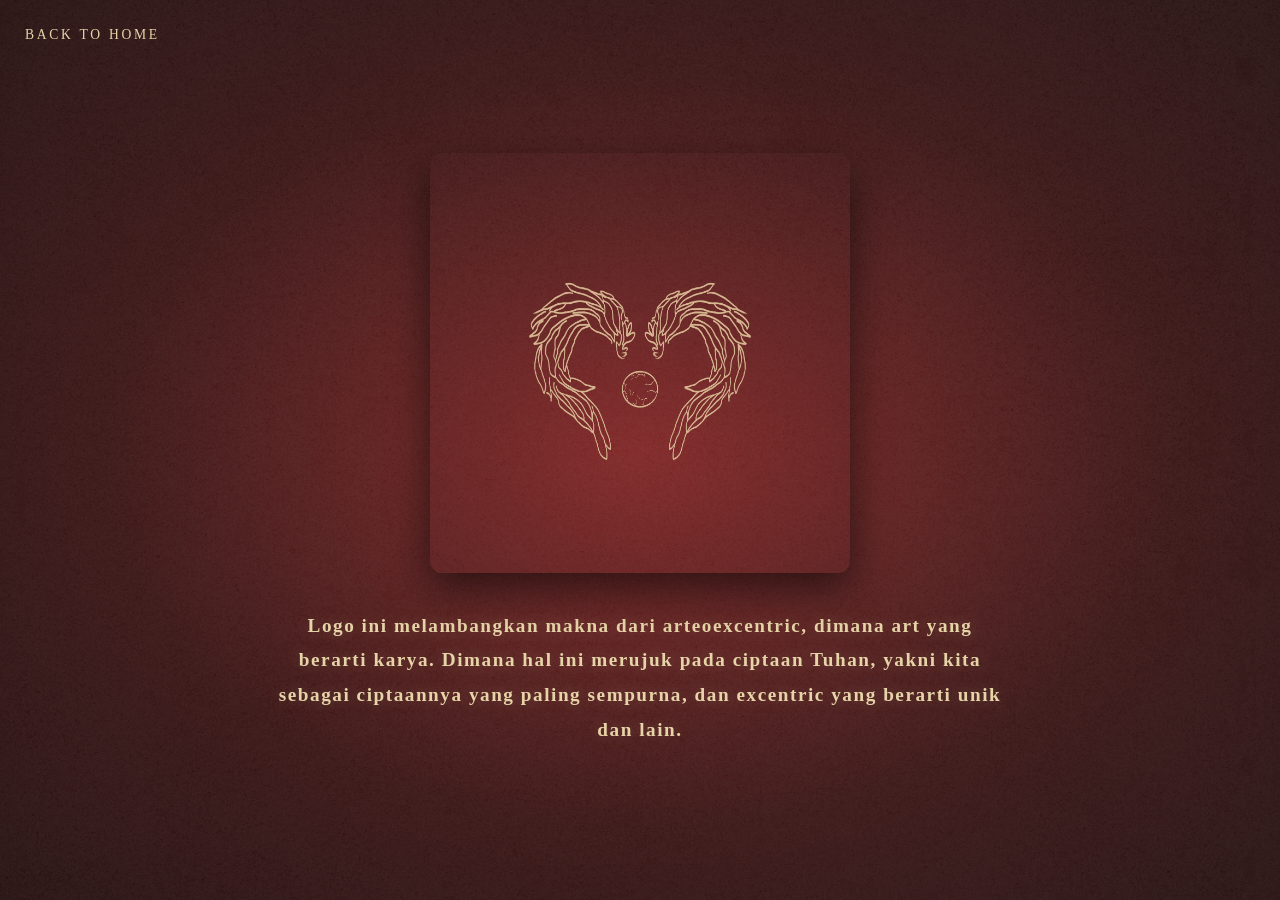
==== kode/logo.html @ 349ea324 "arteo ex" ====
<!DOCTYPE html>
<html lang="en">
<head>
  <meta charset="UTF-8">
  <meta name="viewport" content="width=device-width, initial-scale=1.0">
  <title>Filosofi Logo - Arteo Excentric</title>
  
  <!-- Menyambungkan ke CSS utama -->
  <link rel="stylesheet" href="style.css">
</head>
<body class="bg-crimson">

  <div class="grain"></div>

  <!-- Tombol Kembali -->
  <div class="back-nav">
    <a href="index.html" class="btn-back">BACK TO HOME</a>
  </div>

  <!-- Konten Utama: Gambar & Caption -->
  <div class="logo-page-wrapper reveal visible">
    <div class="logo-image">
      <img src="../logo/arteo-beige.png" alt="Logo Arteo Excentric">
    </div>
    
    <h1 class="logo-caption">Logo ini melambangkan makna dari arteoexcentric, dimana art yang berarti karya. Dimana hal ini merujuk pada ciptaan Tuhan, yakni kita sebagai ciptaannya yang paling sempurna, dan excentric yang berarti unik dan lain.</h1>
  </div>

  <script src="script.js"></script>
</body>
</html>
---- kode/style.css ----
@font-face {
  font-family: 'Espoir';
  src: url('Espoir_Serif.ttf') format('truetype');
  font-weight: normal;
  font-style: normal;
}

:root {
  --crimson: #5a1010;
  --crimson-dark: #2e0808;
  --crimson-mid: #7a1a1a;
  --gold: #c9a96e;
  --gold-light: #e8d5a8;
  --cream: #f0e6c8;
  --parchment: #d4b896;
  --dark: #0d0505;
}

* { margin: 0; padding: 0; box-sizing: border-box; }

html { 
  scroll-behavior: smooth;
  font-size: 16px;
}

body {
  background: var(--dark);
  color: var(--cream);
  font-family: 'Espoir', serif;
  overflow-x: hidden;
  width: 100vw;
}

/* =================== INTRO & GRAIN =================== */
#intro {
  position: fixed;
  inset: 0;
  background: var(--dark);
  z-index: 9999;
  display: flex;
  flex-direction: column;
  align-items: center;
  justify-content: center;
  gap: 12px;
  padding: 20px;
}

#intro::before {
  content: '';
  position: absolute;
  inset: 0;
  background-image: url('../cover/ornamen.png');
  background-size: cover;
  background-position: center;
  opacity: 0.09;
  mix-blend-mode: screen;
  pointer-events: none;
  z-index: 0;
}

#intro-arteo, #intro-excentric {
  font-family: 'Espoir', serif;
  font-size: clamp(1.8rem, 6vw, 3.5rem);
  color: var(--gold);
  letter-spacing: 0.25em;
  text-align: center;
}

#intro-arteo {
  opacity: 0;
  transform: translateY(20px);
  transition: opacity 0.8s ease, transform 0.8s ease;
}

#intro-arteo.show {
  opacity: 1;
  transform: translateY(0);
}

#intro-excentric {
  display: flex;
  gap: 0.05em;
  flex-wrap: wrap;
  justify-content: center;
}

#intro-excentric span {
  display: inline-block;
  transition: color 0.15s;
}

.intro-year {
  font-family: 'Espoir', serif;
  font-size: clamp(0.65rem, 2vw, 0.85rem);
  color: var(--parchment);
  letter-spacing: 0.35em;
  opacity: 0;
  transform: translateY(-12px);
  transition: opacity 0.7s ease, transform 0.7s ease;
  margin-bottom: 6px;
}

.intro-year.show {
  opacity: 0.7;
  transform: translateY(0);
}

.intro-sub {
  font-family: 'Espoir', serif;
  font-size: clamp(0.65rem, 1.8vw, 0.85rem);
  color: var(--parchment);
  letter-spacing: 0.08em;
  opacity: 0;
  margin-top: 14px;
  text-align: center;
  line-height: 1.8;
  max-width: 90%;
  transition: opacity 1.2s ease;
}

.intro-sub.show { opacity: 0.65; }

#intro-divider {
  width: 0;
  height: 1px;
  background: var(--gold);
  transition: width 1s ease;
  margin: 6px 0;
}
#intro-divider.grow { width: min(300px, 80vw); }

.grain {
  position: fixed;
  inset: 0;
  pointer-events: none;
  z-index: 1000;
  opacity: 0.045;
  background-image: url("data:image/svg+xml,%3Csvg viewBox='0 0 256 256' xmlns='http://www.w3.org/2000/svg'%3E%3Cfilter id='noise'%3E%3CfeTurbulence type='fractalNoise' baseFrequency='0.9' numOctaves='4' stitchTiles='stitch'/%3E%3C/filter%3E%3Crect width='100%25' height='100%25' filter='url(%23noise)'/%3E%3C/svg%3E");
  background-size: 200px;
  animation: grain-shift 0.5s steps(2) infinite;
}

@keyframes grain-shift {
  0%   { transform: translate(0, 0); }
  25%  { transform: translate(-2px, 1px); }
  50%  { transform: translate(1px, -2px); }
  75%  { transform: translate(-1px, 2px); }
  100% { transform: translate(2px, -1px); }
}

#main {
  opacity: 0;
  transition: opacity 1s ease;
}
#main.visible { opacity: 1; }

.section {
  width: 100%;
  min-height: 100vh;
  display: flex;
  align-items: center;
  justify-content: center;
  position: relative;
  overflow: hidden;
}

.bg-crimson {
  background: radial-gradient(ellipse at center, var(--crimson-mid) 0%, var(--crimson-dark) 60%, #1a0303 100%);
  position: relative;
}

.bg-crimson::before {
  content: '';
  position: absolute;
  inset: 0;
  background-image: url('../cover/ornamen.png');
  background-size: cover;
  background-position: center;
  opacity: 0.09;
  mix-blend-mode: screen;
  pointer-events: none;
  z-index: 0;
}

#hero {
  flex-direction: column;
  gap: 20px;
  padding: 40px 15px;
}

.hero-frame {
  position: absolute;
  inset: min(20px, 4vw);
  pointer-events: none;
}

.corner {
  position: absolute;
  width: clamp(35px, 6vw, 60px);
  height: clamp(35px, 6vw, 60px);
  opacity: 0.5;
}
.corner svg { width: 100%; height: 100%; }
.corner.tl { top: 0; left: 0; }
.corner.tr { top: 0; right: 0; transform: scaleX(-1); }
.corner.bl { bottom: 0; left: 0; transform: scaleY(-1); }
.corner.br { bottom: 0; right: 0; transform: scale(-1, -1); }

.hero-text-wrap {
  text-align: center;
  position: relative;
  z-index: 1;
  padding: 0 15px;
  width: 100%;
}

.cards-header {
  text-align: center;
  display: flex;
  flex-direction: column;
  gap: 12px;
}

.cards-year {
  font-family: 'Espoir', serif;
  font-size: clamp(0.75rem, 2vw, 1rem);
  color: var(--parchment);
  letter-spacing: 0.25em;
}

.cards-title {
  font-family: 'Espoir', serif;
  font-size: clamp(1.8rem, 5vw, 4rem);
  color: var(--gold-light);
  letter-spacing: 0.12em;
  font-weight: normal;
  line-height: 1.2;
}

.cards-subtitle {
  font-family: 'Espoir', serif;
  font-size: clamp(0.6rem, 1.5vw, 0.9rem);
  color: var(--parchment);
  letter-spacing: 0.18em;
  text-transform: uppercase;
  max-width: 650px;
  margin: 0 auto;
  line-height: 1.6;
}

/* =================== CARDS SECTION =================== */
#cards {
  flex-direction: column;
  gap: 40px;
  padding: 60px 15px 0 15px;
  background: radial-gradient(ellipse at center, var(--crimson-mid) 0%, var(--crimson-dark) 60%, #1a0303 100%);
  position: relative;
  overflow: hidden;
  padding-bottom: 40vh !important;
}

#cards::before {
  content: '';
  position: absolute;
  inset: 0;
  background-image: url('../cover/ornamen.png');
  background-size: cover;
  background-position: center;
  opacity: 0.09;
  mix-blend-mode: screen;
  pointer-events: none;
  z-index: 0;
}

#cards > * {
  position: relative;
  z-index: 1;
}

.cards-flex {
  display: flex;
  justify-content: center;
  align-items: center;
  gap: 30px;
  width: 100%;
  max-width: 800px;
}

.card-img {
  flex: 1;
  width: 100%;
  max-width: 320px;
  border-radius: 6px;
  overflow: hidden;
  cursor: pointer;
  transition: transform 0.3s ease, box-shadow 0.3s ease;
  box-shadow: 0 4px 16px rgba(0, 0, 0, 0.5);
  display: block;
  text-decoration: none;
}

.card-img:hover {
  transform: translateY(-6px) scale(1.02);
  box-shadow: 0 12px 36px rgba(201, 169, 110, 0.3);
}

.card-img img {
  width: 100%;
  height: auto;
  display: block;
}

/* =================== CARD BURN & ZOOM =================== */
.burn-card {
  position: relative;
  background: var(--dark);
  overflow: hidden;
}

.wakil-front {
  position: relative;
  z-index: 3;
  transition: opacity 0.8s ease 0.2s, filter 0.8s ease; 
  width: 100%;
  height: 100%;
  object-fit: cover;
}

.burn-card:hover .wakil-front {
  opacity: 0;
  filter: sepia(1) hue-rotate(-50deg) saturate(7) brightness(1.2) contrast(1.5);
}

.burn-fire {
  position: absolute;
  bottom: -100%;
  left: 0;
  width: 100%;
  height: 200%;
  background: radial-gradient(circle at 50% 80%, rgba(255, 60, 0, 0.8) 0%, rgba(255, 0, 0, 0.4) 40%, transparent 70%);
  z-index: 2;
  opacity: 0;
  transition: bottom 0.8s ease, opacity 0.5s ease;
  pointer-events: none;
}

.burn-card:hover .burn-fire {
  bottom: 0;
  opacity: 1;
  animation: fireFlicker 0.1s infinite alternate;
}

@keyframes fireFlicker {
  0% { transform: translateY(0) scale(1); filter: brightness(1); }
  100% { transform: translateY(-5px) scale(1.05); filter: brightness(1.3); }
}

.burn-hidden {
  position: absolute;
  inset: 0;
  z-index: 1;
  display: flex;
  flex-direction: column;
  align-items: center;
  justify-content: center;
  padding: 10px;
  opacity: 0;
  transform: scale(0.7);
  transition: opacity 0.8s ease 0.4s, transform 0.8s ease 0.4s;
}

.burn-card:hover .burn-hidden {
  opacity: 1;
  transform: scale(1);
}

.burn-hidden img {
  width: 45%; 
  border-radius: 6px;
  margin-bottom: 8px;
  box-shadow: 0 5px 20px rgba(0,0,0,0.8);
  pointer-events: none;
}

.burn-hidden span {
  font-family: 'Espoir', serif;
  color: var(--gold-light);
  font-size: clamp(0.55rem, 1.2vw, 0.75rem); 
  line-height: 1.35;   
  letter-spacing: 0.03em;
  padding: 0 8px;
  text-align: center;
  text-shadow: 0 0 10px rgba(232, 213, 168, 0.4);
}

.card-zoom-logo {
  animation: zoomToLogo 1s cubic-bezier(0.7, 0, 0.2, 1) forwards !important;
  pointer-events: none;
  z-index: 9999 !important;
}

@keyframes zoomToLogo {
  0% { transform: scale(1); opacity: 1; }
  40% { filter: brightness(1.2); }
  100% { transform: scale(12); opacity: 0; }
}

.card-zoom-logo .wakil-front,
.card-zoom-logo .burn-fire {
  opacity: 0 !important;
  transition: opacity 0.3s ease !important;
}

.card-zoom-logo .burn-hidden {
  opacity: 1 !important;
  transform: scale(1.2) !important;
}

.card-zoom-logo .burn-hidden span {
  opacity: 0 !important; 
}

/* =================== LANDSCAPE ORNAMENT =================== */
.landscape-scene {
  position: absolute;
  bottom: 0; 
  left: 50%;
  transform: translateX(-50%);
  width: 100vw;     
  pointer-events: none;
  z-index: 0; 
} 

.landscape-scene .ornament img {
  width: 100%;
  height: auto;
  display: block;
  object-fit: cover; 
}

/* =================== AWAN & BEYOND THE CLOUDS =================== */
.cloud-layer {
  position: absolute;
  bottom: 0;
  left: 0;
  width: 100%;
  height: 100%;
  pointer-events: none;
  z-index: 5;
  mix-blend-mode: screen; 
  overflow: hidden;
}

.cloud-img {
  position: absolute;
  bottom: -30%;
  left: 50%;
  transform: translateX(-50%) scale(1) translateY(100px);
  width: 100%;
  min-width: 600px;
  opacity: 0;
  transition: transform 3s cubic-bezier(0.25, 1, 0.5, 1), opacity 2s ease;
  transform-origin: bottom center;
}

.cloud-img.c1 { width: 120%; transition-delay: 0s; }
.cloud-img.c2 { width: 150%; left: 35%; transition-delay: 0.3s; }
.cloud-img.c3 { width: 140%; left: 65%; transition-delay: 0.6s; }

.cloud-layer.active .cloud-img {
  opacity: 0.25;
  transform: translateX(-50%) scale(4) translateY(-100px); 
}

.empty-content {
  position: absolute;
  bottom: 12vh;
  left: 50%;
  transform: translate(-50%, 40px);
  z-index: 10;
  text-align: center;
  opacity: 0;
  transition: opacity 1.5s ease 1.2s, transform 1.5s ease 1.2s;
  width: 90%;
}

.empty-content.active {
  opacity: 1;
  transform: translate(-50%, 0);
}

/* =================== MEMBER PAGE (GRID FLEXIBEL) =================== */
#member {
  background: #250101;
  padding: 5rem 1.5rem 3rem;
  min-height: 100vh;
}

.member-title {
  font-size: clamp(2rem, 5vw, 3.5rem);
  text-align: center;
  margin-bottom: 2.5rem;
  color: #d9b991;
}

.card-wrapper {
  display: grid;
  grid-template-columns: repeat(auto-fill, minmax(200px, 1fr));
  gap: 1.5rem;
  max-width: 1200px;
  margin: 0 auto;
}

.flip-container {
  perspective: 1000px;
  height: clamp(280px, 40vh, 350px);
  width: 100%;
}

.flipper {
  position: relative;
  width: 100%;
  height: 100%;
  transition: transform 0.6s;
  transform-style: preserve-3d;
}

.flip-container:hover .flipper {
  transform: rotateY(180deg);
}

.front, .back {
  position: absolute;
  width: 100%;
  height: 100%;
  backface-visibility: hidden;
  border-radius: 12px;
  overflow: hidden;
  box-shadow: 0 10px 25px rgba(0,0,0,0.4);
}

.front img, .back img {
  width: 100%;
  height: 100%;
  object-fit: cover;
}

.back {
  transform: rotateY(180deg);
}

/* =================== LOGO PAGE =================== */
.logo-page-wrapper {
  display: flex;
  flex-direction: column;
  align-items: center;
  justify-content: center;
  min-height: 100vh;
  padding: 2rem 1.5rem;
  text-align: center;
  position: relative;
  z-index: 1;
}

.logo-image {
  max-width: clamp(250px, 50vw, 420px);
  width: 100%;
  margin-bottom: 2rem;
  view-transition-name: card-wakil;
}

.logo-image img {
  width: 100%;
  height: auto;
  border-radius: 12px;
  box-shadow: 0 15px 40px rgba(0, 0, 0, 0.6);
}

.logo-page-wrapper h1 {
  font-family: 'Espoir', serif;
  font-size: clamp(0.85rem, 2vw, 1.2rem);
  color: var(--gold-light);
  letter-spacing: 0.08em;
  line-height: 1.8;
  max-width: 750px;
  text-transform: none;
  text-shadow: 0 0 15px rgba(232, 213, 168, 0.25);
  padding: 0 10px;
}

.back-nav {
  position: absolute;
  top: 25px;
  left: 25px;
  z-index: 10;
}

.btn-back {
  font-family: 'Espoir', serif;
  font-size: clamp(0.7rem, 1.5vw, 0.85rem);
  letter-spacing: 0.2em;
  color: var(--gold-light);
  text-decoration: none;
  border-bottom: 1px solid transparent;
  padding-bottom: 4px;
  transition: border-bottom 0.3s ease, color 0.3s ease;
}

.btn-back:hover {
  border-bottom: 1px solid var(--gold-light);
  color: var(--gold);
}

/* =================== ANIMASI SWIPE =================== */
.card-swipe-left {
  animation: swipeLeft 0.8s cubic-bezier(0.64, 0, 0.78, 0) forwards;
  pointer-events: none;
}

@keyframes swipeLeft {
  0% { transform: perspective(1000px) rotateX(0deg) rotateY(0deg) scale(1) translateX(0); opacity: 1; }
  100% { transform: perspective(1000px) rotateX(0deg) rotateY(0deg) scale(1) translateX(-150vw); opacity: 0; }
}

.card-swipe-right {
  animation: swipeRight 0.8s cubic-bezier(0.64, 0, 0.78, 0) forwards;
  pointer-events: none;
}

@keyframes swipeRight {
  0% { transform: perspective(1000px) rotateX(0deg) rotateY(0deg) scale(1) translateX(0); opacity: 1; }
  100% { transform: perspective(1000px) rotateX(10deg) rotateY(-180deg) scale(0.8) translateX(150vw); opacity: 0; }
}

.reveal {
  opacity: 0;
  transform: translateY(30px);
  transition: opacity 0.8s ease, transform 0.8s ease;
}
.reveal.visible {
  opacity: 1;
  transform: translateY(0);
}

::-webkit-scrollbar { width: 4px; }
::-webkit-scrollbar-track { background: var(--dark); }
::-webkit-scrollbar-thumb { background: var(--crimson); border-radius: 2px; }

/* ==========================================================================
   MEDIA QUERIES KHUSUS (HP 16:9 & TABLET 4:3 / 16:10)
   ========================================================================== */

/* 1. TABLET PORTRAIT / LANDSCAPE (iPad 4:3, Android Tablet 16:10) */
@media screen and (min-width: 601px) and (max-width: 1024px) {
  .cards-flex {
    flex-direction: row; /* Tetap berdampingan jika muat */
    max-width: 650px;
    gap: 25px;
  }
  
  .card-img {
    max-width: 280px;
  }

  .card-wrapper {
    grid-template-columns: repeat(3, 1fr); /* 3 Kolom untuk Tablet */
    gap: 1.2rem;
  }

  .flip-container {
    height: 300px;
  }
}

/* 2. HP PORTRAIT (Rasio 16:9, 19.5:9, Layar HP) */
@media screen and (max-width: 600px) {
  .cards-flex {
    flex-direction: column; /* Ditumpuk atas-bawah agar pas di HP */
    align-items: center;
    gap: 25px;
  }

  .card-img {
    max-width: 260px; /* Ukuran pas di genggaman layar HP */
  }

  .card-wrapper {
    grid-template-columns: repeat(2, 1fr); /* 2 Kolom untuk HP */
    gap: 10px;
  }

  .flip-container {
    height: 240px; /* Disesuaikan agar tidak terlalu memanjang */
  }

  .landscape-scene {
    bottom: -10px;
  }

  .back-nav {
    top: 15px;
    left: 15px;
  }
}
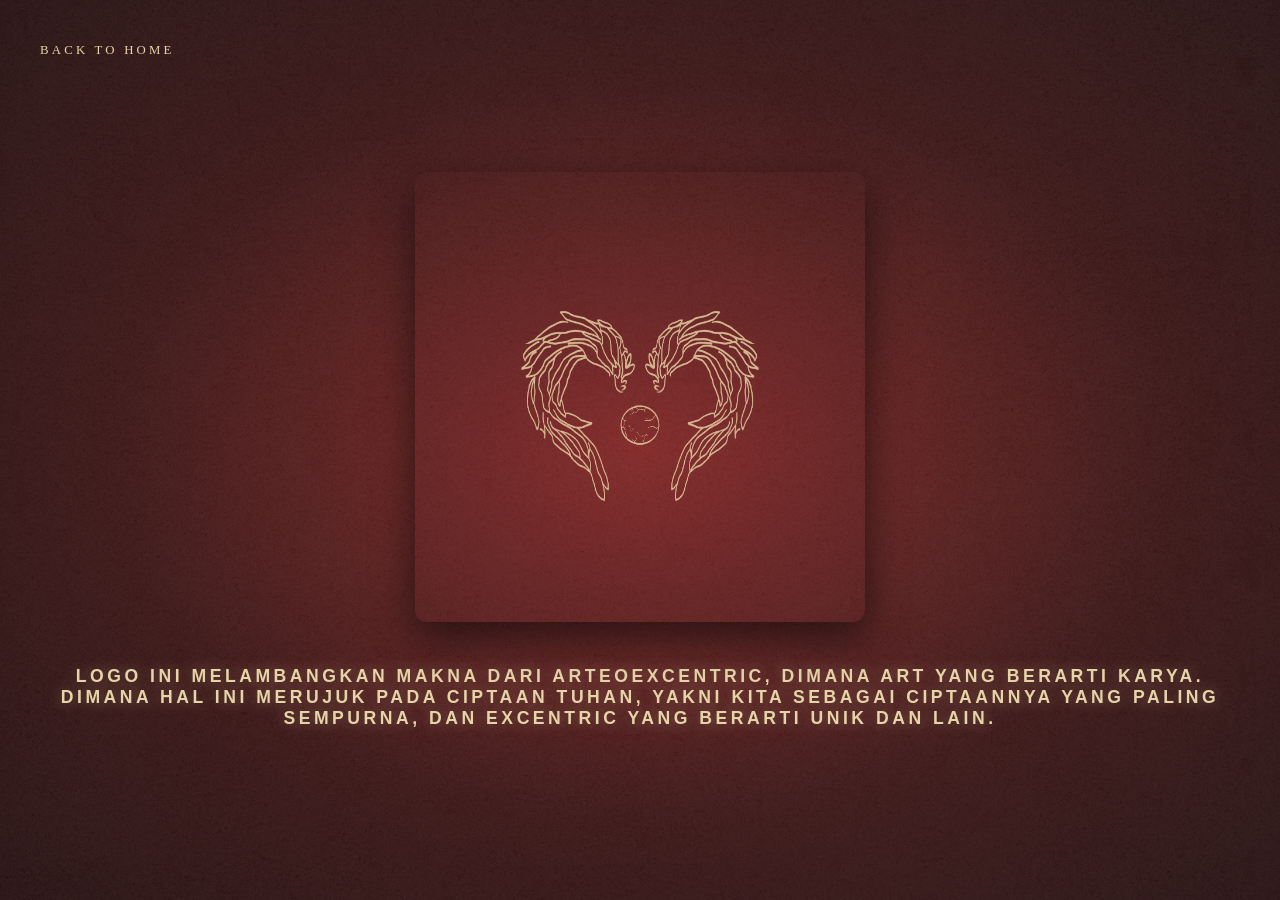
==== commit 9581499e: "buat hp" ====
--- a/kode/logo.html
+++ b/kode/logo.html
@@ -14,7 +14,7 @@
 
   <!-- Tombol Kembali -->
   <div class="back-nav">
-    <a href="index.html" class="btn-back">BACK TO HOME</a>
+    <a href="../index.html" class="btn-back">BACK TO HOME</a>
   </div>
 
   <!-- Konten Utama: Gambar & Caption -->
--- a/kode/style.css
+++ b/kode/style.css
@@ -18,20 +18,15 @@
 
 * { margin: 0; padding: 0; box-sizing: border-box; }
 
-html { 
-  scroll-behavior: smooth;
-  font-size: 16px;
-}
+html { scroll-behavior: smooth; }
 
 body {
   background: var(--dark);
   color: var(--cream);
   font-family: 'Espoir', serif;
   overflow-x: hidden;
-  width: 100vw;
-}
-
-/* =================== INTRO & GRAIN =================== */
+}
+
 #intro {
   position: fixed;
   inset: 0;
@@ -42,7 +37,6 @@
   align-items: center;
   justify-content: center;
   gap: 12px;
-  padding: 20px;
 }
 
 #intro::before {
@@ -58,15 +52,11 @@
   z-index: 0;
 }
 
-#intro-arteo, #intro-excentric {
-  font-family: 'Espoir', serif;
-  font-size: clamp(1.8rem, 6vw, 3.5rem);
+#intro-arteo {
+  font-family: 'Espoir', serif;
+  font-size: clamp(1.8rem, 5vw, 3.5rem);
   color: var(--gold);
-  letter-spacing: 0.25em;
-  text-align: center;
-}
-
-#intro-arteo {
+  letter-spacing: 0.3em;
   opacity: 0;
   transform: translateY(20px);
   transition: opacity 0.8s ease, transform 0.8s ease;
@@ -78,10 +68,12 @@
 }
 
 #intro-excentric {
+  font-family: 'Espoir', serif;
+  font-size: clamp(1.8rem, 5vw, 3.5rem);
+  color: var(--gold);
+  letter-spacing: 0.3em;
   display: flex;
   gap: 0.05em;
-  flex-wrap: wrap;
-  justify-content: center;
 }
 
 #intro-excentric span {
@@ -91,9 +83,9 @@
 
 .intro-year {
   font-family: 'Espoir', serif;
-  font-size: clamp(0.65rem, 2vw, 0.85rem);
+  font-size: clamp(0.6rem, 1.5vw, 0.85rem);
   color: var(--parchment);
-  letter-spacing: 0.35em;
+  letter-spacing: 0.4em;
   opacity: 0;
   transform: translateY(-12px);
   transition: opacity 0.7s ease, transform 0.7s ease;
@@ -107,14 +99,14 @@
 
 .intro-sub {
   font-family: 'Espoir', serif;
-  font-size: clamp(0.65rem, 1.8vw, 0.85rem);
+  font-size: clamp(0.6rem, 1.4vw, 0.85rem);
   color: var(--parchment);
   letter-spacing: 0.08em;
   opacity: 0;
   margin-top: 14px;
   text-align: center;
-  line-height: 1.8;
-  max-width: 90%;
+  line-height: 1.9;
+  max-width: 480px;
   transition: opacity 1.2s ease;
 }
 
@@ -127,7 +119,7 @@
   transition: width 1s ease;
   margin: 6px 0;
 }
-#intro-divider.grow { width: min(300px, 80vw); }
+#intro-divider.grow { width: 300px; }
 
 .grain {
   position: fixed;
@@ -165,7 +157,8 @@
 }
 
 .bg-crimson {
-  background: radial-gradient(ellipse at center, var(--crimson-mid) 0%, var(--crimson-dark) 60%, #1a0303 100%);
+  background:
+    radial-gradient(ellipse at center, var(--crimson-mid) 0%, var(--crimson-dark) 60%, #1a0303 100%);
   position: relative;
 }
 
@@ -185,19 +178,51 @@
 #hero {
   flex-direction: column;
   gap: 20px;
-  padding: 40px 15px;
+  padding: 60px 20px;
+}
+
+.hero-title {
+  font-family: 'Espoir', serif;
+  font-size: clamp(2rem, 6vw, 5rem);
+  color: var(--gold);
+  letter-spacing: 0.15em;
+  text-align: center;
+  line-height: 1.1;
+}
+
+.logo-wrap {
+  position: relative;
+  width: clamp(200px, 70vw, 700px);
+  margin: 20px auto;
+  top: -130px;
+  animation: flicker 4s infinite;
+}
+
+@keyframes flicker {
+  0%, 95%, 100% { opacity: 1; }
+  96% { opacity: 0.55; }
+  97% { opacity: 1; }
+  98% { opacity: 0.35; }
+  99% { opacity: 1; }
+}
+
+.logo-wrap img {
+  width: 100%;
+  height: auto;
+  display: block;
+  filter: drop-shadow(0 0 16px rgba(201, 169, 110, 0.35));
 }
 
 .hero-frame {
   position: absolute;
-  inset: min(20px, 4vw);
+  inset: 20px;
   pointer-events: none;
 }
 
 .corner {
   position: absolute;
-  width: clamp(35px, 6vw, 60px);
-  height: clamp(35px, 6vw, 60px);
+  width: 60px;
+  height: 60px;
   opacity: 0.5;
 }
 .corner svg { width: 100%; height: 100%; }
@@ -206,57 +231,53 @@
 .corner.bl { bottom: 0; left: 0; transform: scaleY(-1); }
 .corner.br { bottom: 0; right: 0; transform: scale(-1, -1); }
 
-.hero-text-wrap {
-  text-align: center;
-  position: relative;
-  z-index: 1;
-  padding: 0 15px;
-  width: 100%;
-}
-
-.cards-header {
-  text-align: center;
-  display: flex;
-  flex-direction: column;
-  gap: 12px;
-}
-
-.cards-year {
-  font-family: 'Espoir', serif;
-  font-size: clamp(0.75rem, 2vw, 1rem);
+#about {
+  padding: 80px 40px;
+}
+
+.about-inner {
+  max-width: 900px;
+  width: 100%;
+  display: grid;
+  grid-template-columns: 1fr auto 1fr;
+  gap: 0 40px;
+  align-items: center;
+}
+
+.about-left, .about-right {
+  font-family: 'Espoir', serif;
+  font-size: clamp(1.6rem, 3vw, 0.82rem);
+  letter-spacing: 0.18em;
+  line-height: 2;
+  color: var(--gold-light);
+  text-transform: uppercase;
+}
+
+.about-right {
+  font-style: italic;
   color: var(--parchment);
-  letter-spacing: 0.25em;
-}
-
-.cards-title {
-  font-family: 'Espoir', serif;
-  font-size: clamp(1.8rem, 5vw, 4rem);
-  color: var(--gold-light);
-  letter-spacing: 0.12em;
-  font-weight: normal;
-  line-height: 1.2;
-}
-
-.cards-subtitle {
-  font-family: 'Espoir', serif;
-  font-size: clamp(0.6rem, 1.5vw, 0.9rem);
-  color: var(--parchment);
-  letter-spacing: 0.18em;
-  text-transform: uppercase;
-  max-width: 650px;
-  margin: 0 auto;
-  line-height: 1.6;
-}
-
-/* =================== CARDS SECTION =================== */
+  font-family: 'Espoir', serif;
+  font-size: clamp(1.6rem, 3vw, 1rem);
+  letter-spacing: 0.05em;
+  text-transform: none;
+  padding-left: 100px;
+}
+
+.about-divider {
+  width: 6px;
+  height: 390px;
+  background: linear-gradient(to bottom, transparent, var(--gold), transparent);
+}
+
 #cards {
   flex-direction: column;
-  gap: 40px;
-  padding: 60px 15px 0 15px;
+  gap: 60px;
+  padding: 100px 20px 0 20px;
   background: radial-gradient(ellipse at center, var(--crimson-mid) 0%, var(--crimson-dark) 60%, #1a0303 100%);
   position: relative;
   overflow: hidden;
-  padding-bottom: 40vh !important;
+  margin-bottom: 0;
+  padding-bottom: 60vh !important;
 }
 
 #cards::before {
@@ -277,18 +298,49 @@
   z-index: 1;
 }
 
+.cards-header {
+  text-align: center;
+  display: flex;
+  flex-direction: column;
+  gap: 16px;
+}
+
+.cards-year {
+  font-family: 'Espoir', serif;
+  font-size: clamp(0.8rem, 2vw, 1rem);
+  color: var(--parchment);
+  letter-spacing: 0.3em;
+}
+
+.cards-title {
+  font-family: 'Espoir', serif;
+  font-size: clamp(2.5rem, 6vw, 4rem);
+  color: var(--gold-light);
+  letter-spacing: 0.15em;
+  font-weight: normal;
+}
+
+.cards-subtitle {
+  font-family: 'Espoir', serif;
+  font-size: clamp(0.6rem, 1.5vw, 0.9rem);
+  color: var(--parchment);
+  letter-spacing: 0.25em;
+  text-transform: uppercase;
+  max-width: 650px;
+  margin: 0 auto;
+  line-height: 1.6;
+}
+
 .cards-flex {
   display: flex;
   justify-content: center;
-  align-items: center;
-  gap: 30px;
+  gap: 40px;
   width: 100%;
   max-width: 800px;
 }
 
 .card-img {
   flex: 1;
-  width: 100%;
   max-width: 320px;
   border-radius: 6px;
   overflow: hidden;
@@ -310,10 +362,318 @@
   display: block;
 }
 
-/* =================== CARD BURN & ZOOM =================== */
+.btn-back {
+  font-family: 'Espoir', serif;
+  font-size: 0.8rem;
+  letter-spacing: 0.25em;
+  color: var(--gold-light);
+  text-decoration: none;
+  border-bottom: 1px solid transparent;
+  padding-bottom: 4px;
+  transition: border-bottom 0.3s ease, color 0.3s ease;
+  z-index: 1;
+}
+
+.btn-back:hover {
+  border-bottom: 1px solid var(--gold-light);
+  color: var(--gold);
+}
+
+.reveal {
+  opacity: 0;
+  transform: translateY(30px);
+  transition: opacity 0.8s ease, transform 0.8s ease;
+}
+.reveal.visible {
+  opacity: 1;
+  transform: translateY(0);
+}
+
+::-webkit-scrollbar { width: 4px; }
+::-webkit-scrollbar-track { background: var(--dark); }
+::-webkit-scrollbar-thumb { background: var(--crimson); border-radius: 2px; }
+
+@media (max-width: 700px) {
+  .cards-flex {
+    flex-direction: column;
+    align-items: center;
+    gap: 30px;
+  }
+  .card-img {
+    max-width: 280px;
+  }
+  .about-inner { grid-template-columns: 1fr; }
+  .about-divider { width: 200px; height: 1px; margin: 20px auto; }
+}
+
+#member {
+  background: #250101;
+  padding: 6rem 2rem 4rem;
+}
+
+.member-title {
+  font-size: 3rem;
+  text-align: center;
+  margin-bottom: 3rem;
+}
+
+.card-wrapper {
+  display: grid;
+  grid-template-columns: repeat(auto-fit, minmax(250px, 1fr));
+  gap: 2rem;
+  max-width: 1200px;
+  margin: 0 auto;
+}
+
+.flip-container {
+  perspective: 1000px;
+  height: 350px;
+}
+
+.flipper {
+  position: relative;
+  width: 100%;
+  height: 100%;
+  transition: transform 0.6s;
+  transform-style: preserve-3d;
+}
+
+.flip-container:hover .flipper {
+  transform: rotateY(180deg);
+}
+
+.front, .back {
+  position: absolute;
+  width: 100%;
+  height: 100%;
+  backface-visibility: hidden;
+  border-radius: 15px;
+  overflow: hidden;
+  box-shadow: 0 10px 30px rgba(0,0,0,0.3);
+}
+
+.front img, .back img {
+  width: 100%;
+  height: 100%;
+  object-fit: cover;
+}
+
+.back {
+  transform: rotateY(180deg);
+}
+
+#documentary {
+  background: #250101;
+  text-align: center;
+}
+
+.doc-title {
+  font-size: 3rem;
+  margin-bottom: 2rem;
+}
+
+.doc-content {
+  font-size: 1.2rem;
+  max-width: 800px;
+  margin: 0 auto;
+}
+
+.doc-content p {
+  margin-bottom: 1rem;
+}
+
+@keyframes fadeInUp {
+  from {
+    opacity: 0;
+    transform: translateY(30px);
+  }
+  to {
+    opacity: 1;
+    transform: translateY(0);
+  }
+}
+
+.card-swipe-left {
+  animation: swipeLeft 0.8s cubic-bezier(0.64, 0, 0.78, 0) forwards;
+  pointer-events: none;
+}
+
+@keyframes swipeLeft {
+  0% {
+    transform: perspective(1000px) rotateX(0deg) rotateY(0deg) scale(1) translateX(0);
+    opacity: 1;
+  }
+  100% {
+    transform: perspective(1000px) rotateX(0deg) rotateY(0deg) scale(1) translateX(-150vw);
+    opacity: 0;
+  }
+}
+
+h1{
+  color:#d9b991;
+}
+
+.landscape-scene {
+  position: absolute;
+  bottom: 1600px; 
+  left: 50%;
+  transform: translateX(-40%);
+  
+  width: 110vw;     
+  min-width: 1100px;  
+  max-width: none;    
+  
+  pointer-events: none;
+  z-index: 0; 
+} 
+
+.landscape-scene .ornament {
+  width: 100%;
+  height: auto;
+}
+
+.landscape-scene .ornament img {
+  width: 100%;
+  height: auto;
+  display: block;
+  object-fit: cover; 
+}
+
+.hero-text-wrap {
+  text-align: center;
+  position: relative;
+  z-index: 1;
+  padding: 0 20px;
+  width: 100%;
+}
+
+.hero-main-title {
+  font-family: 'Espoir', serif;
+  font-size: clamp(3.5rem, 8vw, 6.5rem); 
+  color: #d9b991; 
+  letter-spacing: 0.2em;
+  text-transform: uppercase;
+  text-shadow: 0 0 25px rgba(217, 185, 145, 0.4);
+  font-weight: normal;
+  white-space: nowrap; 
+}
+
+.card-swipe-right {
+  animation: swipeRight 0.8s cubic-bezier(0.64, 0, 0.78, 0) forwards;
+  pointer-events: none;
+}
+
+@keyframes swipeRight {
+  0% {
+    transform: perspective(1000px) rotateX(0deg) rotateY(0deg) scale(1) translateX(0);
+    opacity: 1;
+  }
+  100% {
+    transform: perspective(1000px) rotateX(10deg) rotateY(-180deg) scale(0.8) translateX(150vw);
+    opacity: 0;
+  }
+}
+
+.cloud-layer {
+  position: absolute;
+  bottom: 0;
+  left: 0;
+  width: 100%;
+  height: 100%;
+  pointer-events: none;
+  z-index: 5;
+  mix-blend-mode: screen; 
+  overflow: hidden;
+}
+
+.cloud-img {
+  position: absolute;
+  bottom: -30%;
+  left: 50%;
+  transform: translateX(-50%) scale(1) translateY(100px);
+  width: 100%;
+  min-width: 800px;
+  opacity: 0;
+  transition: transform 3s cubic-bezier(0.25, 1, 0.5, 1), opacity 2s ease;
+  transform-origin: bottom center;
+}
+
+.cloud-img.c1 { width: 120%; transition-delay: 0s; }
+.cloud-img.c2 { width: 150%; left: 35%; transition-delay: 0.3s; }
+.cloud-img.c3 { width: 140%; left: 65%; transition-delay: 0.6s; }
+
+.cloud-layer.active .cloud-img {
+  opacity: 1;
+  transform: translateX(-50%) scale(4) translateY(-100px); 
+}
+
+.empty-content {
+  position: absolute;
+  bottom: -130vh;
+  left: 47%;
+  transform: translate(-50%, 40px);
+  z-index: 10;
+  text-align: center;
+  opacity: 0;
+  transition: opacity 1.5s ease 1.2s, transform 1.5s ease 1.2s;
+  width: 100%;
+}
+
+.empty-content.active {
+  opacity: 1;
+  transform: translate(-50%, 0);
+}
+
+.cloud-layer.active .cloud-img {
+  opacity: 0.2;
+  transition-delay: 2s;
+}
+
+.logo-page-wrapper {
+  display: flex;
+  flex-direction: column;
+  align-items: center;
+  justify-content: center;
+  min-height: 100vh;
+  padding: 2rem;
+  text-align: center;
+  position: relative;
+  z-index: 1;
+}
+
+.logo-image {
+  max-width: 450px;
+  width: 100%;
+  margin-bottom: 2.5rem;
+  view-transition-name: card-wakil;
+}
+
+.logo-image img {
+  width: 100%;
+  height: auto;
+  border-radius: 12px;
+  box-shadow: 0 15px 40px rgba(0, 0, 0, 0.6);
+}
+
+.logo-caption {
+  font-family: 'Espoir', serif;
+  font-size: clamp(2rem, 5vw, 3rem);
+  color: var(--gold-light);
+  letter-spacing: 0.3em;
+  text-transform: uppercase;
+  text-shadow: 0 0 20px rgba(232, 213, 168, 0.3);
+}
+
+.back-nav {
+  position: absolute;
+  top: 40px;
+  left: 40px;
+  z-index: 10;
+}
+
 .burn-card {
   position: relative;
-  background: var(--dark);
+  background: var(--dark); /* Background dasar menjadi hitam saat gambar terbakar */
   overflow: hidden;
 }
 
@@ -337,6 +697,7 @@
   left: 0;
   width: 100%;
   height: 200%;
+  /* Gradien warna api */
   background: radial-gradient(circle at 50% 80%, rgba(255, 60, 0, 0.8) 0%, rgba(255, 0, 0, 0.4) 40%, transparent 70%);
   z-index: 2;
   opacity: 0;
@@ -363,7 +724,6 @@
   flex-direction: column;
   align-items: center;
   justify-content: center;
-  padding: 10px;
   opacity: 0;
   transform: scale(0.7);
   transition: opacity 0.8s ease 0.4s, transform 0.8s ease 0.4s;
@@ -375,9 +735,9 @@
 }
 
 .burn-hidden img {
-  width: 45%; 
+  width: 85%; 
   border-radius: 6px;
-  margin-bottom: 8px;
+  margin-bottom: 15px;
   box-shadow: 0 5px 20px rgba(0,0,0,0.8);
   pointer-events: none;
 }
@@ -385,11 +745,8 @@
 .burn-hidden span {
   font-family: 'Espoir', serif;
   color: var(--gold-light);
-  font-size: clamp(0.55rem, 1.2vw, 0.75rem); 
-  line-height: 1.35;   
-  letter-spacing: 0.03em;
-  padding: 0 8px;
-  text-align: center;
+  font-size: 1.1rem;
+  letter-spacing: 0.25em;
   text-shadow: 0 0 10px rgba(232, 213, 168, 0.4);
 }
 
@@ -400,9 +757,17 @@
 }
 
 @keyframes zoomToLogo {
-  0% { transform: scale(1); opacity: 1; }
-  40% { filter: brightness(1.2); }
-  100% { transform: scale(12); opacity: 0; }
+  0% {
+    transform: scale(1);
+    opacity: 1;
+  }
+  40% {
+    filter: brightness(1.2);
+  }
+  100% {
+    transform: scale(8);
+    opacity: 0;
+  }
 }
 
 .card-zoom-logo .wakil-front,
@@ -414,246 +779,41 @@
 .card-zoom-logo .burn-hidden {
   opacity: 1 !important;
   transform: scale(1.2) !important;
+  transition: all 0.5s ease !important;
 }
 
 .card-zoom-logo .burn-hidden span {
   opacity: 0 !important; 
 }
 
-/* =================== LANDSCAPE ORNAMENT =================== */
-.landscape-scene {
-  position: absolute;
-  bottom: 0; 
-  left: 50%;
-  transform: translateX(-50%);
-  width: 100vw;     
-  pointer-events: none;
-  z-index: 0; 
-} 
-
-.landscape-scene .ornament img {
-  width: 100%;
-  height: auto;
-  display: block;
-  object-fit: cover; 
-}
-
-/* =================== AWAN & BEYOND THE CLOUDS =================== */
-.cloud-layer {
-  position: absolute;
-  bottom: 0;
-  left: 0;
-  width: 100%;
-  height: 100%;
-  pointer-events: none;
-  z-index: 5;
-  mix-blend-mode: screen; 
-  overflow: hidden;
-}
-
-.cloud-img {
-  position: absolute;
-  bottom: -30%;
-  left: 50%;
-  transform: translateX(-50%) scale(1) translateY(100px);
-  width: 100%;
-  min-width: 600px;
-  opacity: 0;
-  transition: transform 3s cubic-bezier(0.25, 1, 0.5, 1), opacity 2s ease;
-  transform-origin: bottom center;
-}
-
-.cloud-img.c1 { width: 120%; transition-delay: 0s; }
-.cloud-img.c2 { width: 150%; left: 35%; transition-delay: 0.3s; }
-.cloud-img.c3 { width: 140%; left: 65%; transition-delay: 0.6s; }
-
-.cloud-layer.active .cloud-img {
-  opacity: 0.25;
-  transform: translateX(-50%) scale(4) translateY(-100px); 
-}
-
-.empty-content {
-  position: absolute;
-  bottom: 12vh;
-  left: 50%;
-  transform: translate(-50%, 40px);
-  z-index: 10;
+.burn-hidden span {
+  font-family: 'Espoir', serif;
+  color: var(--gold-light);
+  font-size: 0.65rem; 
+  line-height: 1.4;   
+  letter-spacing: 0.05em;
+  padding: 0 15px;
   text-align: center;
-  opacity: 0;
-  transition: opacity 1.5s ease 1.2s, transform 1.5s ease 1.2s;
-  width: 90%;
-}
-
-.empty-content.active {
-  opacity: 1;
-  transform: translate(-50%, 0);
-}
-
-/* =================== MEMBER PAGE (GRID FLEXIBEL) =================== */
-#member {
-  background: #250101;
-  padding: 5rem 1.5rem 3rem;
-  min-height: 100vh;
-}
-
-.member-title {
-  font-size: clamp(2rem, 5vw, 3.5rem);
-  text-align: center;
-  margin-bottom: 2.5rem;
-  color: #d9b991;
-}
-
-.card-wrapper {
-  display: grid;
-  grid-template-columns: repeat(auto-fill, minmax(200px, 1fr));
-  gap: 1.5rem;
-  max-width: 1200px;
-  margin: 0 auto;
-}
-
-.flip-container {
-  perspective: 1000px;
-  height: clamp(280px, 40vh, 350px);
-  width: 100%;
-}
-
-.flipper {
-  position: relative;
-  width: 100%;
-  height: 100%;
-  transition: transform 0.6s;
-  transform-style: preserve-3d;
-}
-
-.flip-container:hover .flipper {
-  transform: rotateY(180deg);
-}
-
-.front, .back {
-  position: absolute;
-  width: 100%;
-  height: 100%;
-  backface-visibility: hidden;
-  border-radius: 12px;
-  overflow: hidden;
-  box-shadow: 0 10px 25px rgba(0,0,0,0.4);
-}
-
-.front img, .back img {
-  width: 100%;
-  height: 100%;
-  object-fit: cover;
-}
-
-.back {
-  transform: rotateY(180deg);
-}
-
-/* =================== LOGO PAGE =================== */
-.logo-page-wrapper {
-  display: flex;
-  flex-direction: column;
-  align-items: center;
-  justify-content: center;
-  min-height: 100vh;
-  padding: 2rem 1.5rem;
-  text-align: center;
-  position: relative;
-  z-index: 1;
-}
-
-.logo-image {
-  max-width: clamp(250px, 50vw, 420px);
-  width: 100%;
-  margin-bottom: 2rem;
-  view-transition-name: card-wakil;
-}
-
-.logo-image img {
-  width: 100%;
-  height: auto;
-  border-radius: 12px;
-  box-shadow: 0 15px 40px rgba(0, 0, 0, 0.6);
-}
-
-.logo-page-wrapper h1 {
-  font-family: 'Espoir', serif;
-  font-size: clamp(0.85rem, 2vw, 1.2rem);
+  text-shadow: 0 0 10px rgba(232, 213, 168, 0.4);
+}
+
+.logo-page-wrapper h1{
+  font-family: arial, sans-serif;
+  font-size: 1.1rem;
   color: var(--gold-light);
-  letter-spacing: 0.08em;
-  line-height: 1.8;
-  max-width: 750px;
-  text-transform: none;
-  text-shadow: 0 0 15px rgba(232, 213, 168, 0.25);
-  padding: 0 10px;
-}
-
-.back-nav {
-  position: absolute;
-  top: 25px;
-  left: 25px;
-  z-index: 10;
-}
-
-.btn-back {
-  font-family: 'Espoir', serif;
-  font-size: clamp(0.7rem, 1.5vw, 0.85rem);
   letter-spacing: 0.2em;
-  color: var(--gold-light);
-  text-decoration: none;
-  border-bottom: 1px solid transparent;
-  padding-bottom: 4px;
-  transition: border-bottom 0.3s ease, color 0.3s ease;
-}
-
-.btn-back:hover {
-  border-bottom: 1px solid var(--gold-light);
-  color: var(--gold);
-}
-
-/* =================== ANIMASI SWIPE =================== */
-.card-swipe-left {
-  animation: swipeLeft 0.8s cubic-bezier(0.64, 0, 0.78, 0) forwards;
-  pointer-events: none;
-}
-
-@keyframes swipeLeft {
-  0% { transform: perspective(1000px) rotateX(0deg) rotateY(0deg) scale(1) translateX(0); opacity: 1; }
-  100% { transform: perspective(1000px) rotateX(0deg) rotateY(0deg) scale(1) translateX(-150vw); opacity: 0; }
-}
-
-.card-swipe-right {
-  animation: swipeRight 0.8s cubic-bezier(0.64, 0, 0.78, 0) forwards;
-  pointer-events: none;
-}
-
-@keyframes swipeRight {
-  0% { transform: perspective(1000px) rotateX(0deg) rotateY(0deg) scale(1) translateX(0); opacity: 1; }
-  100% { transform: perspective(1000px) rotateX(10deg) rotateY(-180deg) scale(0.8) translateX(150vw); opacity: 0; }
-}
-
-.reveal {
-  opacity: 0;
-  transform: translateY(30px);
-  transition: opacity 0.8s ease, transform 0.8s ease;
-}
-.reveal.visible {
-  opacity: 1;
-  transform: translateY(0);
-}
-
-::-webkit-scrollbar { width: 4px; }
-::-webkit-scrollbar-track { background: var(--dark); }
-::-webkit-scrollbar-thumb { background: var(--crimson); border-radius: 2px; }
+  text-transform: uppercase;
+  text-shadow: 0 0 15px rgba(232, 213, 168, 0.4);
+}
 
 /* ==========================================================================
-   MEDIA QUERIES KHUSUS (HP 16:9 & TABLET 4:3 / 16:10)
+   PENYESUAIAN HP & TABLET (RESPONSIF)
    ========================================================================== */
 
-/* 1. TABLET PORTRAIT / LANDSCAPE (iPad 4:3, Android Tablet 16:10) */
+/* 1. TABLET (Rasio 4:3 & 16:10) */
 @media screen and (min-width: 601px) and (max-width: 1024px) {
   .cards-flex {
-    flex-direction: row; /* Tetap berdampingan jika muat */
+    flex-direction: row;
     max-width: 650px;
     gap: 25px;
   }
@@ -663,7 +823,7 @@
   }
 
   .card-wrapper {
-    grid-template-columns: repeat(3, 1fr); /* 3 Kolom untuk Tablet */
+    grid-template-columns: repeat(3, 1fr);
     gap: 1.2rem;
   }
 
@@ -672,25 +832,25 @@
   }
 }
 
-/* 2. HP PORTRAIT (Rasio 16:9, 19.5:9, Layar HP) */
+/* 2. HP PORTRAIT (Rasio 16:9 / Layar HP) */
 @media screen and (max-width: 600px) {
   .cards-flex {
-    flex-direction: column; /* Ditumpuk atas-bawah agar pas di HP */
+    flex-direction: column;
     align-items: center;
     gap: 25px;
   }
 
   .card-img {
-    max-width: 260px; /* Ukuran pas di genggaman layar HP */
+    max-width: 260px;
   }
 
   .card-wrapper {
-    grid-template-columns: repeat(2, 1fr); /* 2 Kolom untuk HP */
+    grid-template-columns: repeat(2, 1fr);
     gap: 10px;
   }
 
   .flip-container {
-    height: 240px; /* Disesuaikan agar tidak terlalu memanjang */
+    height: 240px;
   }
 
   .landscape-scene {
@@ -701,4 +861,29 @@
     top: 15px;
     left: 15px;
   }
+}
+
+@media screen and (max-width: 600px) {
+  .landscape-scene .ornament img {
+    position: relative !important;
+    margin: 0 !important; /* Mematikan pengunci posisi tengah */
+    left: 550px !important; /* Atur angka ini: makin besar makin ke kanan */
+    width: 50% !important;
+    bottom: 600px !important; /* Atur angka ini: makin besar makin ke atas */
+  }
+}
+
+/* Perbaikan posisi teks BEYOND THE CLOUDS khusus HP */
+@media screen and (max-width: 600px) {
+  .empty-content {
+    bottom: 15vh !important; /* Menaikkan posisi teks ke tengah area merah */
+    left: 72% !important;
+    transform: translate(-50%, 0) !important;
+    width: 400px !important;
+  }
+
+  /* Memaksa teks langsung muncul jika scroll pemicunya bermasalah di HP */
+  .empty-content.active {
+    opacity: 1 !important;
+  }
 }
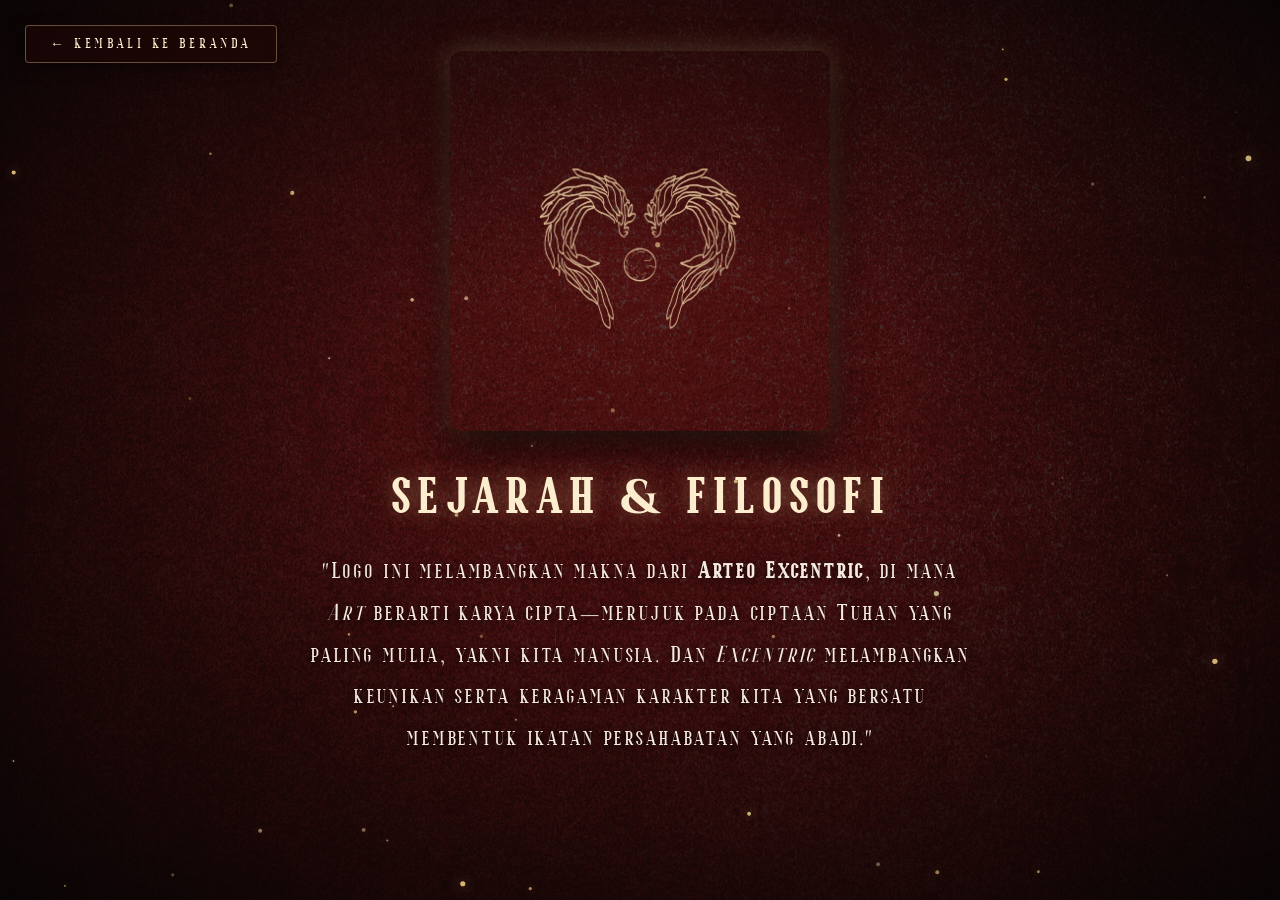
==== commit ab2ed886: "feat: redesign landing page with 2-section layout, interactive cards, and garden component - Restruc" ====
--- a/kode/logo.html
+++ b/kode/logo.html
@@ -3,28 +3,37 @@
 <head>
   <meta charset="UTF-8">
   <meta name="viewport" content="width=device-width, initial-scale=1.0">
-  <title>Filosofi Logo - Arteo Excentric</title>
+  <title>Filosofi & Sejarah — Arteo Excentric</title>
   
-  <!-- Menyambungkan ke CSS utama -->
+  <!-- Google Fonts -->
+  <link rel="preconnect" href="https://fonts.googleapis.com">
+  <link rel="preconnect" href="https://fonts.gstatic.com" crossorigin>
+  <link href="https://fonts.googleapis.com/css2?family=Cinzel:wght@400;600;700;800;900&family=Cormorant+Garamond:ital,wght@0,400;0,600;0,700;1,400&display=swap" rel="stylesheet">
+  
   <link rel="stylesheet" href="style.css">
 </head>
-<body class="bg-crimson">
+<body class="site-body">
 
+  <div class="vintage-bg"></div>
+  <div class="vintage-vignette"></div>
   <div class="grain"></div>
+  <canvas id="magic-canvas"></canvas>
 
-  <!-- Tombol Kembali -->
   <div class="back-nav">
-    <a href="../index.html" class="btn-back">BACK TO HOME</a>
+    <a href="../index.html" class="btn-back">← KEMBALI KE BERANDA</a>
   </div>
 
-  <!-- Konten Utama: Gambar & Caption -->
-  <div class="logo-page-wrapper reveal visible">
+  <main class="logo-page-wrapper">
     <div class="logo-image">
       <img src="../logo/arteo-beige.png" alt="Logo Arteo Excentric">
     </div>
     
-    <h1 class="logo-caption">Logo ini melambangkan makna dari arteoexcentric, dimana art yang berarti karya. Dimana hal ini merujuk pada ciptaan Tuhan, yakni kita sebagai ciptaannya yang paling sempurna, dan excentric yang berarti unik dan lain.</h1>
-  </div>
+    <h1 class="member-title" style="margin-bottom: 1.2rem;">SEJARAH & FILOSOFI</h1>
+
+    <p class="logo-caption">
+      "Logo ini melambangkan makna dari <strong>Arteo Excentric</strong>, di mana <em>Art</em> berarti karya cipta—merujuk pada ciptaan Tuhan yang paling mulia, yakni kita manusia. Dan <em>Excentric</em> melambangkan keunikan serta keragaman karakter kita yang bersatu membentuk ikatan persahabatan yang abadi."
+    </p>
+  </main>
 
   <script src="script.js"></script>
 </body>
--- a/kode/style.css
+++ b/kode/style.css
@@ -1,444 +1,448 @@
+/* ==========================================================================
+   ARTEO EXCENTRIC — LUXURY VINTAGE DARK ACADEMY THEME
+   ========================================================================== */
+
 @font-face {
   font-family: 'Espoir';
-  src: url('Espoir_Serif.ttf') format('truetype');
+  src: url('Espoir%20Serif.ttf') format('truetype'),
+       url('Espoir Serif.ttf') format('truetype'),
+       url('Espoir_Serif.ttf') format('truetype');
   font-weight: normal;
   font-style: normal;
+  font-display: swap;
 }
 
 :root {
-  --crimson: #5a1010;
-  --crimson-dark: #2e0808;
-  --crimson-mid: #7a1a1a;
-  --gold: #c9a96e;
-  --gold-light: #e8d5a8;
-  --cream: #f0e6c8;
-  --parchment: #d4b896;
-  --dark: #0d0505;
-}
-
-* { margin: 0; padding: 0; box-sizing: border-box; }
-
-html { scroll-behavior: smooth; }
-
-body {
-  background: var(--dark);
-  color: var(--cream);
-  font-family: 'Espoir', serif;
+  --bg-deep: #110202;
+  --bg-maroon-dark: #1e0505;
+  --bg-maroon-mid: #330808;
+  --bg-maroon-rich: #480d0d;
+  
+  --gold-bright: #fcedcf;
+  --gold-primary: #dfbe81;
+  --gold-muted: #b99961;
+  --gold-dark: #7a5e30;
+  
+  --parchment: #ddc5a4;
+  --parchment-light: #f5ebe0;
+  --cream: #fff9ee;
+  
+  --shadow-card: 0 15px 35px rgba(0, 0, 0, 0.8), 0 0 15px rgba(223, 190, 129, 0.15);
+  --shadow-card-hover: 0 22px 50px rgba(0, 0, 0, 0.95), 0 0 30px rgba(223, 190, 129, 0.4);
+}
+
+/* Base Reset */
+*, *::before, *::after {
+  margin: 0;
+  padding: 0;
+  box-sizing: border-box;
+}
+
+html {
+  scroll-behavior: smooth;
+  background-color: var(--bg-deep);
+  color: var(--parchment-light);
+  font-family: 'Espoir', 'Cinzel', 'Cormorant Garamond', Georgia, serif;
+}
+
+body.site-body {
+  min-height: 100vh;
+  position: relative;
   overflow-x: hidden;
-}
-
-#intro {
+  background: radial-gradient(circle at 50% 30%, var(--bg-maroon-mid) 0%, var(--bg-maroon-dark) 55%, var(--bg-deep) 100%);
+  display: flex;
+  flex-direction: column;
+  align-items: center;
+}
+
+/* Background Texture Layers */
+.vintage-bg {
   position: fixed;
-  inset: 0;
-  background: var(--dark);
-  z-index: 9999;
-  display: flex;
-  flex-direction: column;
-  align-items: center;
-  justify-content: center;
-  gap: 12px;
-}
-
-#intro::before {
-  content: '';
-  position: absolute;
   inset: 0;
   background-image: url('../cover/ornamen.png');
   background-size: cover;
   background-position: center;
-  opacity: 0.09;
-  mix-blend-mode: screen;
-  pointer-events: none;
-  z-index: 0;
-}
-
-#intro-arteo {
-  font-family: 'Espoir', serif;
-  font-size: clamp(1.8rem, 5vw, 3.5rem);
-  color: var(--gold);
-  letter-spacing: 0.3em;
-  opacity: 0;
-  transform: translateY(20px);
-  transition: opacity 0.8s ease, transform 0.8s ease;
-}
-
-#intro-arteo.show {
-  opacity: 1;
-  transform: translateY(0);
-}
-
-#intro-excentric {
-  font-family: 'Espoir', serif;
-  font-size: clamp(1.8rem, 5vw, 3.5rem);
-  color: var(--gold);
-  letter-spacing: 0.3em;
-  display: flex;
-  gap: 0.05em;
-}
-
-#intro-excentric span {
-  display: inline-block;
-  transition: color 0.15s;
-}
-
-.intro-year {
-  font-family: 'Espoir', serif;
-  font-size: clamp(0.6rem, 1.5vw, 0.85rem);
-  color: var(--parchment);
-  letter-spacing: 0.4em;
-  opacity: 0;
-  transform: translateY(-12px);
-  transition: opacity 0.7s ease, transform 0.7s ease;
-  margin-bottom: 6px;
-}
-
-.intro-year.show {
-  opacity: 0.7;
-  transform: translateY(0);
-}
-
-.intro-sub {
-  font-family: 'Espoir', serif;
-  font-size: clamp(0.6rem, 1.4vw, 0.85rem);
-  color: var(--parchment);
-  letter-spacing: 0.08em;
-  opacity: 0;
-  margin-top: 14px;
-  text-align: center;
-  line-height: 1.9;
-  max-width: 480px;
-  transition: opacity 1.2s ease;
-}
-
-.intro-sub.show { opacity: 0.65; }
-
-#intro-divider {
-  width: 0;
-  height: 1px;
-  background: var(--gold);
-  transition: width 1s ease;
-  margin: 6px 0;
-}
-#intro-divider.grow { width: 300px; }
+  background-repeat: no-repeat;
+  opacity: 0.14;
+  mix-blend-mode: color-dodge;
+  pointer-events: none;
+  z-index: 1;
+}
+
+.vintage-vignette {
+  position: fixed;
+  inset: 0;
+  background: radial-gradient(ellipse at center, transparent 30%, rgba(10, 2, 2, 0.65) 75%, rgba(5, 1, 1, 0.98) 100%);
+  pointer-events: none;
+  z-index: 2;
+}
 
 .grain {
   position: fixed;
   inset: 0;
   pointer-events: none;
-  z-index: 1000;
-  opacity: 0.045;
-  background-image: url("data:image/svg+xml,%3Csvg viewBox='0 0 256 256' xmlns='http://www.w3.org/2000/svg'%3E%3Cfilter id='noise'%3E%3CfeTurbulence type='fractalNoise' baseFrequency='0.9' numOctaves='4' stitchTiles='stitch'/%3E%3C/filter%3E%3Crect width='100%25' height='100%25' filter='url(%23noise)'/%3E%3C/svg%3E");
-  background-size: 200px;
-  animation: grain-shift 0.5s steps(2) infinite;
-}
-
-@keyframes grain-shift {
-  0%   { transform: translate(0, 0); }
-  25%  { transform: translate(-2px, 1px); }
-  50%  { transform: translate(1px, -2px); }
-  75%  { transform: translate(-1px, 2px); }
-  100% { transform: translate(2px, -1px); }
-}
-
-#main {
-  opacity: 0;
-  transition: opacity 1s ease;
-}
-#main.visible { opacity: 1; }
-
-.section {
-  width: 100%;
+  z-index: 3;
+  opacity: 0.04;
+  background-image: url("data:image/svg+xml,%3Csvg viewBox='0 0 256 256' xmlns='http://www.w3.org/2000/svg'%3E%3Cfilter id='noise'%3E%3CfeTurbulence type='fractalNoise' baseFrequency='0.85' numOctaves='3' stitchTiles='stitch'/%3E%3C/filter%3E%3Crect width='100%25' height='100%25' filter='url(%23noise)'/%3E%3C/svg%3E");
+  background-size: 180px;
+}
+
+/* Magical Particles Canvas */
+#magic-canvas {
+  position: fixed;
+  inset: 0;
+  pointer-events: none;
+  z-index: 4;
+  width: 100%;
+  height: 100%;
+}
+
+/* Master Layout Container */
+.page-wrapper {
+  position: relative;
+  z-index: 10;
+  width: 100%;
+  max-width: 606px; /* Exactly matches 606x1024 poster proportions */
+  margin: 0 auto;
+  display: flex;
+  flex-direction: column;
+  align-items: center;
+  padding: 0;
   min-height: 100vh;
-  display: flex;
-  align-items: center;
+}
+
+/* ==========================================================================
+   SECTION 1: HERO / HEADER SECTION (ATAS)
+   ========================================================================== */
+.section-hero {
+  width: 100%;
+  padding-top: clamp(32px, 5vh, 46px);
+  padding-bottom: clamp(10px, 1.8vh, 18px);
+  display: flex;
+  flex-direction: column;
+  align-items: center;
+  text-align: center;
+  z-index: 15;
+}
+
+.hero-inner {
+  display: flex;
+  flex-direction: column;
+  align-items: center;
+  gap: 10px;
+  width: 100%;
+}
+
+/* Year: 2024 — 2027 */
+.hero-year-wrapper {
+  margin-bottom: 2px;
+}
+
+.hero-year {
+  font-family: 'Espoir', 'Cinzel', serif;
+  font-size: clamp(0.95rem, 2.2vw, 1.2rem);
+  font-weight: 500;
+  color: var(--gold-primary);
+  letter-spacing: 0.35em;
+  text-transform: uppercase;
+  text-shadow: 0 0 14px rgba(223, 190, 129, 0.45);
+  display: inline-block;
+  opacity: 0.95;
+}
+
+/* Main Title: ARTEO EXCENTRIC */
+.hero-title {
+  font-family: 'Espoir', 'Cinzel', serif;
+  font-size: clamp(2.3rem, 6.4vw, 3.4rem);
+  font-weight: 700;
+  color: #eed6a8;
+  letter-spacing: 0.12em;
+  line-height: 1.1;
+  text-transform: uppercase;
+  text-shadow: 
+    0 0 20px rgba(223, 190, 129, 0.35),
+    0 4px 12px rgba(0, 0, 0, 0.9);
+  margin: 4px 0 10px 0;
+  white-space: nowrap;
+}
+
+/* Subtitle: A MAGICAL PLACE WHERE ALL DIFFERENT KIND OF HUMAN GATHER */
+.hero-subtitle-wrapper {
+  max-width: 540px;
+  padding: 0 16px;
+}
+
+.hero-subtitle {
+  font-family: 'Espoir', 'Cormorant Garamond', 'Cinzel', serif;
+  font-size: clamp(0.58rem, 1.3vw, 0.72rem);
+  font-weight: 600;
+  color: var(--parchment);
+  letter-spacing: 0.22em;
+  text-transform: uppercase;
+  line-height: 1.6;
+  text-align: center;
+  text-shadow: 0 2px 6px rgba(0, 0, 0, 0.8);
+  opacity: 0.92;
+}
+
+/* ==========================================================================
+   SECTION 2: CARDS & KOMPONEN TAMAN (BAWAH)
+   ========================================================================== */
+.section-showcase {
+  width: 100%;
+  display: flex;
+  flex-direction: column;
+  align-items: center;
+  position: relative;
+  margin-top: clamp(20px, 3.5vh, 36px);
+}
+
+/* Cards Flex Container */
+.cards-container {
+  display: flex;
   justify-content: center;
-  position: relative;
+  align-items: center;
+  gap: clamp(20px, 4.5vw, 36px);
+  width: 100%;
+  z-index: 20;
+  position: relative;
+  padding: 0 20px;
+}
+
+/* Card Link & Wrapper */
+.art-card {
+  flex: 0 1 clamp(130px, 38vw, 205px);
+  text-decoration: none;
+  display: flex;
+  flex-direction: column;
+  align-items: center;
+  gap: 8px;
+  cursor: pointer;
+  perspective: 1200px;
+  -webkit-tap-highlight-color: transparent;
+}
+
+.card-perspective {
+  width: 100%;
+  position: relative;
+  border-radius: 8px;
+  transition: transform 0.15s ease-out;
+  transform-style: preserve-3d;
+}
+
+.card-frame {
+  position: relative;
+  width: 100%;
+  border-radius: 8px;
   overflow: hidden;
-}
-
-.bg-crimson {
-  background:
-    radial-gradient(ellipse at center, var(--crimson-mid) 0%, var(--crimson-dark) 60%, #1a0303 100%);
-  position: relative;
-}
-
-.bg-crimson::before {
-  content: '';
+  box-shadow: var(--shadow-card);
+  border: 1px solid rgba(223, 190, 129, 0.25);
+  background: var(--bg-maroon-dark);
+  transition: box-shadow 0.4s ease, border-color 0.4s ease, transform 0.4s cubic-bezier(0.16, 1, 0.3, 1);
+}
+
+.card-cover-img {
+  width: 100%;
+  height: auto;
+  display: block;
+  object-fit: cover;
+  border-radius: 7px;
+  transition: transform 0.5s ease, filter 0.4s ease;
+}
+
+/* Card Sheen & Glow Effects */
+.card-overlay-sheen {
   position: absolute;
   inset: 0;
-  background-image: url('../cover/ornamen.png');
-  background-size: cover;
-  background-position: center;
-  opacity: 0.09;
-  mix-blend-mode: screen;
-  pointer-events: none;
-  z-index: 0;
-}
-
-#hero {
-  flex-direction: column;
-  gap: 20px;
-  padding: 60px 20px;
-}
-
-.hero-title {
-  font-family: 'Espoir', serif;
-  font-size: clamp(2rem, 6vw, 5rem);
-  color: var(--gold);
-  letter-spacing: 0.15em;
-  text-align: center;
-  line-height: 1.1;
-}
-
-.logo-wrap {
-  position: relative;
-  width: clamp(200px, 70vw, 700px);
-  margin: 20px auto;
-  top: -130px;
-  animation: flicker 4s infinite;
-}
-
-@keyframes flicker {
-  0%, 95%, 100% { opacity: 1; }
-  96% { opacity: 0.55; }
-  97% { opacity: 1; }
-  98% { opacity: 0.35; }
-  99% { opacity: 1; }
-}
-
-.logo-wrap img {
+  background: linear-gradient(135deg, rgba(255, 255, 255, 0.15) 0%, rgba(223, 190, 129, 0.05) 50%, transparent 100%);
+  opacity: 0;
+  transition: opacity 0.4s ease;
+  pointer-events: none;
+}
+
+.card-gold-border {
+  position: absolute;
+  inset: 0;
+  border-radius: 8px;
+  border: 1px solid transparent;
+  pointer-events: none;
+  transition: border-color 0.4s ease, box-shadow 0.4s ease;
+}
+
+/* Card Hover Interactions */
+.art-card:hover .card-frame {
+  box-shadow: var(--shadow-card-hover);
+  border-color: rgba(223, 190, 129, 0.7);
+  transform: translateY(-6px);
+}
+
+.art-card:hover .card-cover-img {
+  filter: brightness(1.05) contrast(1.03);
+}
+
+.art-card:hover .card-overlay-sheen {
+  opacity: 1;
+}
+
+.art-card:hover .card-gold-border {
+  border-color: var(--gold-primary);
+  box-shadow: inset 0 0 15px rgba(223, 190, 129, 0.3);
+}
+
+/* Subtle Label Hint */
+.card-hint {
+  display: none; /* Hide text badge to keep pristine match with reference */
+}
+
+/* ==========================================================================
+   KOMPONEN TAMAN (LANDSCAPE ARTEO GALLERY)
+   ========================================================================== */
+.garden-wrapper {
+  position: relative;
+  width: 100%;
+  z-index: 10;
+  /* Seamlessly aligns the Arteo Gallery cursive logo right beneath the cards */
+  margin-top: -515px;
+  pointer-events: none;
+}
+
+.garden-scene {
+  position: relative;
+  width: 100%;
+  display: flex;
+  justify-content: center;
+  align-items: flex-end;
+}
+
+.garden-graphic {
   width: 100%;
   height: auto;
   display: block;
-  filter: drop-shadow(0 0 16px rgba(201, 169, 110, 0.35));
-}
-
-.hero-frame {
+  object-fit: contain;
+  filter: drop-shadow(0 15px 30px rgba(0, 0, 0, 0.85));
+}
+
+/* Glow behind "Arteo Gallery" Neon Text */
+.gallery-glow-pulse {
   position: absolute;
-  inset: 20px;
-  pointer-events: none;
-}
-
-.corner {
+  top: 44%;
+  left: 32%;
+  width: 40%;
+  height: 25%;
+  background: radial-gradient(ellipse at center, rgba(240, 200, 140, 0.28) 0%, rgba(223, 190, 129, 0.1) 45%, transparent 75%);
+  border-radius: 50%;
+  filter: blur(12px);
+  pointer-events: none;
+  animation: galleryGlow 4s ease-in-out infinite alternate;
+  z-index: 1;
+}
+
+@keyframes galleryGlow {
+  0% {
+    opacity: 0.55;
+    transform: scale(0.95);
+  }
+  100% {
+    opacity: 0.95;
+    transform: scale(1.08);
+  }
+}
+
+/* Floating Firefly Lights on Garden */
+.firefly {
   position: absolute;
-  width: 60px;
-  height: 60px;
-  opacity: 0.5;
-}
-.corner svg { width: 100%; height: 100%; }
-.corner.tl { top: 0; left: 0; }
-.corner.tr { top: 0; right: 0; transform: scaleX(-1); }
-.corner.bl { bottom: 0; left: 0; transform: scaleY(-1); }
-.corner.br { bottom: 0; right: 0; transform: scale(-1, -1); }
-
-#about {
-  padding: 80px 40px;
-}
-
-.about-inner {
+  width: 4px;
+  height: 4px;
+  border-radius: 50%;
+  background: #fff5cc;
+  box-shadow: 0 0 10px #ffea9f, 0 0 20px #ffd700;
+  pointer-events: none;
+  animation: fireflyFloat 6s ease-in-out infinite;
+}
+
+.ff-1 { top: 40%; left: 48%; animation-duration: 5.2s; animation-delay: 0.2s; }
+.ff-2 { top: 52%; left: 55%; animation-duration: 6.8s; animation-delay: 1.5s; }
+.ff-3 { top: 38%; left: 52%; animation-duration: 4.5s; animation-delay: 0.8s; }
+.ff-4 { top: 65%; left: 42%; animation-duration: 7.2s; animation-delay: 2.1s; }
+.ff-5 { top: 46%; left: 25%; animation-duration: 5.8s; animation-delay: 3s; }
+.ff-6 { top: 58%; left: 72%; animation-duration: 6.2s; animation-delay: 1.1s; }
+
+@keyframes fireflyFloat {
+  0% {
+    transform: translate(0, 0) scale(0.8);
+    opacity: 0.3;
+  }
+  50% {
+    transform: translate(8px, -14px) scale(1.3);
+    opacity: 1;
+  }
+  100% {
+    transform: translate(-6px, -24px) scale(0.6);
+    opacity: 0.2;
+  }
+}
+
+/* ==========================================================================
+   STYLE UNTUK HALAMAN MEMBER & LOGO
+   ========================================================================== */
+#member {
+  width: 100%;
+  max-width: 1100px;
+  margin: 0 auto;
+  padding: 85px 20px 60px;
+  position: relative;
+  z-index: 10;
+}
+
+.logo-page-wrapper {
+  width: 100%;
   max-width: 900px;
-  width: 100%;
-  display: grid;
-  grid-template-columns: 1fr auto 1fr;
-  gap: 0 40px;
-  align-items: center;
-}
-
-.about-left, .about-right {
-  font-family: 'Espoir', serif;
-  font-size: clamp(1.6rem, 3vw, 0.82rem);
-  letter-spacing: 0.18em;
-  line-height: 2;
-  color: var(--gold-light);
-  text-transform: uppercase;
-}
-
-.about-right {
-  font-style: italic;
-  color: var(--parchment);
-  font-family: 'Espoir', serif;
-  font-size: clamp(1.6rem, 3vw, 1rem);
-  letter-spacing: 0.05em;
-  text-transform: none;
-  padding-left: 100px;
-}
-
-.about-divider {
-  width: 6px;
-  height: 390px;
-  background: linear-gradient(to bottom, transparent, var(--gold), transparent);
-}
-
-#cards {
-  flex-direction: column;
-  gap: 60px;
-  padding: 100px 20px 0 20px;
-  background: radial-gradient(ellipse at center, var(--crimson-mid) 0%, var(--crimson-dark) 60%, #1a0303 100%);
-  position: relative;
-  overflow: hidden;
-  margin-bottom: 0;
-  padding-bottom: 60vh !important;
-}
-
-#cards::before {
-  content: '';
-  position: absolute;
-  inset: 0;
-  background-image: url('../cover/ornamen.png');
-  background-size: cover;
-  background-position: center;
-  opacity: 0.09;
-  mix-blend-mode: screen;
-  pointer-events: none;
-  z-index: 0;
-}
-
-#cards > * {
-  position: relative;
-  z-index: 1;
-}
-
-.cards-header {
+  margin: 0 auto;
+  padding: 95px 20px 60px;
+  position: relative;
+  z-index: 10;
+  display: flex;
+  flex-direction: column;
+  align-items: center;
+  justify-content: center;
+  min-height: 85vh;
   text-align: center;
-  display: flex;
-  flex-direction: column;
-  gap: 16px;
-}
-
-.cards-year {
-  font-family: 'Espoir', serif;
-  font-size: clamp(0.8rem, 2vw, 1rem);
-  color: var(--parchment);
-  letter-spacing: 0.3em;
-}
-
-.cards-title {
-  font-family: 'Espoir', serif;
-  font-size: clamp(2.5rem, 6vw, 4rem);
-  color: var(--gold-light);
+}
+
+.member-title {
+  font-family: 'Espoir', 'Cinzel', serif;
+  font-size: clamp(2rem, 5vw, 3rem);
+  text-align: center;
+  color: var(--gold-bright);
   letter-spacing: 0.15em;
-  font-weight: normal;
-}
-
-.cards-subtitle {
-  font-family: 'Espoir', serif;
-  font-size: clamp(0.6rem, 1.5vw, 0.9rem);
-  color: var(--parchment);
-  letter-spacing: 0.25em;
-  text-transform: uppercase;
-  max-width: 650px;
-  margin: 0 auto;
-  line-height: 1.6;
-}
-
-.cards-flex {
-  display: flex;
-  justify-content: center;
-  gap: 40px;
-  width: 100%;
-  max-width: 800px;
-}
-
-.card-img {
-  flex: 1;
-  max-width: 320px;
-  border-radius: 6px;
-  overflow: hidden;
-  cursor: pointer;
-  transition: transform 0.3s ease, box-shadow 0.3s ease;
-  box-shadow: 0 4px 16px rgba(0, 0, 0, 0.5);
-  display: block;
-  text-decoration: none;
-}
-
-.card-img:hover {
-  transform: translateY(-6px) scale(1.02);
-  box-shadow: 0 12px 36px rgba(201, 169, 110, 0.3);
-}
-
-.card-img img {
-  width: 100%;
-  height: auto;
-  display: block;
-}
-
-.btn-back {
-  font-family: 'Espoir', serif;
-  font-size: 0.8rem;
-  letter-spacing: 0.25em;
-  color: var(--gold-light);
-  text-decoration: none;
-  border-bottom: 1px solid transparent;
-  padding-bottom: 4px;
-  transition: border-bottom 0.3s ease, color 0.3s ease;
-  z-index: 1;
-}
-
-.btn-back:hover {
-  border-bottom: 1px solid var(--gold-light);
-  color: var(--gold);
-}
-
-.reveal {
-  opacity: 0;
-  transform: translateY(30px);
-  transition: opacity 0.8s ease, transform 0.8s ease;
-}
-.reveal.visible {
-  opacity: 1;
-  transform: translateY(0);
-}
-
-::-webkit-scrollbar { width: 4px; }
-::-webkit-scrollbar-track { background: var(--dark); }
-::-webkit-scrollbar-thumb { background: var(--crimson); border-radius: 2px; }
-
-@media (max-width: 700px) {
-  .cards-flex {
-    flex-direction: column;
-    align-items: center;
-    gap: 30px;
-  }
-  .card-img {
-    max-width: 280px;
-  }
-  .about-inner { grid-template-columns: 1fr; }
-  .about-divider { width: 200px; height: 1px; margin: 20px auto; }
-}
-
-#member {
-  background: #250101;
-  padding: 6rem 2rem 4rem;
-}
-
-.member-title {
-  font-size: 3rem;
-  text-align: center;
-  margin-bottom: 3rem;
+  margin-bottom: 2.5rem;
+  text-shadow: 0 0 20px rgba(223, 190, 129, 0.4);
 }
 
 .card-wrapper {
   display: grid;
-  grid-template-columns: repeat(auto-fit, minmax(250px, 1fr));
-  gap: 2rem;
-  max-width: 1200px;
+  grid-template-columns: repeat(auto-fill, minmax(220px, 1fr));
+  gap: 1.8rem;
+  max-width: 1100px;
   margin: 0 auto;
 }
 
 .flip-container {
   perspective: 1000px;
-  height: 350px;
+  height: 320px;
+  cursor: pointer;
 }
 
 .flipper {
   position: relative;
   width: 100%;
   height: 100%;
-  transition: transform 0.6s;
+  transition: transform 0.7s cubic-bezier(0.4, 0, 0.2, 1);
   transform-style: preserve-3d;
 }
 
-.flip-container:hover .flipper {
+.flip-container:hover .flipper,
+.flip-container.flipped .flipper {
   transform: rotateY(180deg);
 }
 
@@ -447,443 +451,140 @@
   width: 100%;
   height: 100%;
   backface-visibility: hidden;
-  border-radius: 15px;
+  border-radius: 10px;
   overflow: hidden;
-  box-shadow: 0 10px 30px rgba(0,0,0,0.3);
+  box-shadow: 0 10px 25px rgba(0,0,0,0.6);
+  border: 1px solid rgba(223, 190, 129, 0.2);
 }
 
 .front img, .back img {
   width: 100%;
   height: 100%;
   object-fit: cover;
+  display: block;
 }
 
 .back {
   transform: rotateY(180deg);
-}
-
-#documentary {
-  background: #250101;
+  background: var(--bg-maroon-dark);
+}
+
+/* Back Navigation Button */
+.btn-back {
+  font-family: 'Espoir', 'Cinzel', serif;
+  font-size: 0.85rem;
+  letter-spacing: 0.25em;
+  color: var(--gold-bright);
+  text-decoration: none;
+  border: 1px solid rgba(223, 190, 129, 0.4);
+  padding: 10px 24px;
+  border-radius: 4px;
+  background: rgba(30, 5, 5, 0.6);
+  backdrop-filter: blur(8px);
+  display: inline-block;
+  transition: all 0.3s ease;
+  box-shadow: 0 4px 15px rgba(0, 0, 0, 0.5);
+}
+
+.btn-back:hover {
+  background: rgba(72, 13, 13, 0.8);
+  border-color: var(--gold-bright);
+  color: #ffffff;
+  transform: translateY(-2px);
+  box-shadow: 0 6px 20px rgba(223, 190, 129, 0.35);
+}
+
+.back-nav {
+  position: absolute;
+  top: 25px;
+  left: 25px;
+  z-index: 100;
+}
+
+/* Logo Page Style */
+.logo-page-wrapper {
+  display: flex;
+  flex-direction: column;
+  align-items: center;
+  justify-content: center;
+  min-height: 90vh;
   text-align: center;
-}
-
-.doc-title {
-  font-size: 3rem;
+  padding: 2rem;
+}
+
+.logo-image {
+  max-width: 380px;
+  width: 100%;
   margin-bottom: 2rem;
-}
-
-.doc-content {
-  font-size: 1.2rem;
-  max-width: 800px;
-  margin: 0 auto;
-}
-
-.doc-content p {
-  margin-bottom: 1rem;
-}
-
-@keyframes fadeInUp {
-  from {
-    opacity: 0;
-    transform: translateY(30px);
-  }
-  to {
-    opacity: 1;
-    transform: translateY(0);
-  }
-}
-
-.card-swipe-left {
-  animation: swipeLeft 0.8s cubic-bezier(0.64, 0, 0.78, 0) forwards;
-  pointer-events: none;
-}
-
-@keyframes swipeLeft {
-  0% {
-    transform: perspective(1000px) rotateX(0deg) rotateY(0deg) scale(1) translateX(0);
-    opacity: 1;
-  }
-  100% {
-    transform: perspective(1000px) rotateX(0deg) rotateY(0deg) scale(1) translateX(-150vw);
-    opacity: 0;
-  }
-}
-
-h1{
-  color:#d9b991;
-}
-
-.landscape-scene {
-  position: absolute;
-  bottom: 1600px; 
-  left: 50%;
-  transform: translateX(-40%);
-  
-  width: 110vw;     
-  min-width: 1100px;  
-  max-width: none;    
-  
-  pointer-events: none;
-  z-index: 0; 
-} 
-
-.landscape-scene .ornament {
-  width: 100%;
-  height: auto;
-}
-
-.landscape-scene .ornament img {
-  width: 100%;
-  height: auto;
-  display: block;
-  object-fit: cover; 
-}
-
-.hero-text-wrap {
-  text-align: center;
-  position: relative;
-  z-index: 1;
-  padding: 0 20px;
-  width: 100%;
-}
-
-.hero-main-title {
-  font-family: 'Espoir', serif;
-  font-size: clamp(3.5rem, 8vw, 6.5rem); 
-  color: #d9b991; 
-  letter-spacing: 0.2em;
-  text-transform: uppercase;
-  text-shadow: 0 0 25px rgba(217, 185, 145, 0.4);
-  font-weight: normal;
-  white-space: nowrap; 
-}
-
-.card-swipe-right {
-  animation: swipeRight 0.8s cubic-bezier(0.64, 0, 0.78, 0) forwards;
-  pointer-events: none;
-}
-
-@keyframes swipeRight {
-  0% {
-    transform: perspective(1000px) rotateX(0deg) rotateY(0deg) scale(1) translateX(0);
-    opacity: 1;
-  }
-  100% {
-    transform: perspective(1000px) rotateX(10deg) rotateY(-180deg) scale(0.8) translateX(150vw);
-    opacity: 0;
-  }
-}
-
-.cloud-layer {
-  position: absolute;
-  bottom: 0;
-  left: 0;
-  width: 100%;
-  height: 100%;
-  pointer-events: none;
-  z-index: 5;
-  mix-blend-mode: screen; 
-  overflow: hidden;
-}
-
-.cloud-img {
-  position: absolute;
-  bottom: -30%;
-  left: 50%;
-  transform: translateX(-50%) scale(1) translateY(100px);
-  width: 100%;
-  min-width: 800px;
-  opacity: 0;
-  transition: transform 3s cubic-bezier(0.25, 1, 0.5, 1), opacity 2s ease;
-  transform-origin: bottom center;
-}
-
-.cloud-img.c1 { width: 120%; transition-delay: 0s; }
-.cloud-img.c2 { width: 150%; left: 35%; transition-delay: 0.3s; }
-.cloud-img.c3 { width: 140%; left: 65%; transition-delay: 0.6s; }
-
-.cloud-layer.active .cloud-img {
-  opacity: 1;
-  transform: translateX(-50%) scale(4) translateY(-100px); 
-}
-
-.empty-content {
-  position: absolute;
-  bottom: -130vh;
-  left: 47%;
-  transform: translate(-50%, 40px);
-  z-index: 10;
-  text-align: center;
-  opacity: 0;
-  transition: opacity 1.5s ease 1.2s, transform 1.5s ease 1.2s;
-  width: 100%;
-}
-
-.empty-content.active {
-  opacity: 1;
-  transform: translate(-50%, 0);
-}
-
-.cloud-layer.active .cloud-img {
-  opacity: 0.2;
-  transition-delay: 2s;
-}
-
-.logo-page-wrapper {
-  display: flex;
-  flex-direction: column;
-  align-items: center;
-  justify-content: center;
-  min-height: 100vh;
-  padding: 2rem;
-  text-align: center;
-  position: relative;
-  z-index: 1;
-}
-
-.logo-image {
-  max-width: 450px;
-  width: 100%;
-  margin-bottom: 2.5rem;
-  view-transition-name: card-wakil;
 }
 
 .logo-image img {
   width: 100%;
   height: auto;
   border-radius: 12px;
-  box-shadow: 0 15px 40px rgba(0, 0, 0, 0.6);
+  box-shadow: 0 15px 40px rgba(0, 0, 0, 0.8), 0 0 25px rgba(223, 190, 129, 0.3);
 }
 
 .logo-caption {
-  font-family: 'Espoir', serif;
-  font-size: clamp(2rem, 5vw, 3rem);
-  color: var(--gold-light);
-  letter-spacing: 0.3em;
-  text-transform: uppercase;
-  text-shadow: 0 0 20px rgba(232, 213, 168, 0.3);
-}
-
-.back-nav {
-  position: absolute;
-  top: 40px;
-  left: 40px;
-  z-index: 10;
-}
-
-.burn-card {
-  position: relative;
-  background: var(--dark); /* Background dasar menjadi hitam saat gambar terbakar */
-  overflow: hidden;
-}
-
-.wakil-front {
-  position: relative;
-  z-index: 3;
-  transition: opacity 0.8s ease 0.2s, filter 0.8s ease; 
-  width: 100%;
-  height: 100%;
-  object-fit: cover;
-}
-
-.burn-card:hover .wakil-front {
-  opacity: 0;
-  filter: sepia(1) hue-rotate(-50deg) saturate(7) brightness(1.2) contrast(1.5);
-}
-
-.burn-fire {
-  position: absolute;
-  bottom: -100%;
-  left: 0;
-  width: 100%;
-  height: 200%;
-  /* Gradien warna api */
-  background: radial-gradient(circle at 50% 80%, rgba(255, 60, 0, 0.8) 0%, rgba(255, 0, 0, 0.4) 40%, transparent 70%);
-  z-index: 2;
-  opacity: 0;
-  transition: bottom 0.8s ease, opacity 0.5s ease;
-  pointer-events: none;
-}
-
-.burn-card:hover .burn-fire {
-  bottom: 0;
-  opacity: 1;
-  animation: fireFlicker 0.1s infinite alternate;
-}
-
-@keyframes fireFlicker {
-  0% { transform: translateY(0) scale(1); filter: brightness(1); }
-  100% { transform: translateY(-5px) scale(1.05); filter: brightness(1.3); }
-}
-
-.burn-hidden {
-  position: absolute;
-  inset: 0;
-  z-index: 1;
-  display: flex;
-  flex-direction: column;
-  align-items: center;
-  justify-content: center;
-  opacity: 0;
-  transform: scale(0.7);
-  transition: opacity 0.8s ease 0.4s, transform 0.8s ease 0.4s;
-}
-
-.burn-card:hover .burn-hidden {
-  opacity: 1;
-  transform: scale(1);
-}
-
-.burn-hidden img {
-  width: 85%; 
-  border-radius: 6px;
-  margin-bottom: 15px;
-  box-shadow: 0 5px 20px rgba(0,0,0,0.8);
-  pointer-events: none;
-}
-
-.burn-hidden span {
-  font-family: 'Espoir', serif;
-  color: var(--gold-light);
-  font-size: 1.1rem;
-  letter-spacing: 0.25em;
-  text-shadow: 0 0 10px rgba(232, 213, 168, 0.4);
-}
-
-.card-zoom-logo {
-  animation: zoomToLogo 1s cubic-bezier(0.7, 0, 0.2, 1) forwards !important;
-  pointer-events: none;
-  z-index: 9999 !important;
-}
-
-@keyframes zoomToLogo {
-  0% {
-    transform: scale(1);
-    opacity: 1;
-  }
-  40% {
-    filter: brightness(1.2);
-  }
-  100% {
-    transform: scale(8);
-    opacity: 0;
-  }
-}
-
-.card-zoom-logo .wakil-front,
-.card-zoom-logo .burn-fire {
-  opacity: 0 !important;
-  transition: opacity 0.3s ease !important;
-}
-
-.card-zoom-logo .burn-hidden {
-  opacity: 1 !important;
-  transform: scale(1.2) !important;
-  transition: all 0.5s ease !important;
-}
-
-.card-zoom-logo .burn-hidden span {
-  opacity: 0 !important; 
-}
-
-.burn-hidden span {
-  font-family: 'Espoir', serif;
-  color: var(--gold-light);
-  font-size: 0.65rem; 
-  line-height: 1.4;   
-  letter-spacing: 0.05em;
-  padding: 0 15px;
-  text-align: center;
-  text-shadow: 0 0 10px rgba(232, 213, 168, 0.4);
-}
-
-.logo-page-wrapper h1{
-  font-family: arial, sans-serif;
-  font-size: 1.1rem;
-  color: var(--gold-light);
-  letter-spacing: 0.2em;
-  text-transform: uppercase;
-  text-shadow: 0 0 15px rgba(232, 213, 168, 0.4);
+  font-family: 'Espoir', 'Cormorant Garamond', serif;
+  font-size: clamp(1.1rem, 2.5vw, 1.45rem);
+  color: var(--parchment-light);
+  letter-spacing: 0.08em;
+  line-height: 1.8;
+  max-width: 680px;
+  margin: 0 auto;
+  font-weight: normal;
+  text-shadow: 0 2px 10px rgba(0,0,0,0.8);
 }
 
 /* ==========================================================================
-   PENYESUAIAN HP & TABLET (RESPONSIF)
+   RESPONSIVE BREAKPOINTS
    ========================================================================== */
 
-/* 1. TABLET (Rasio 4:3 & 16:10) */
-@media screen and (min-width: 601px) and (max-width: 1024px) {
-  .cards-flex {
-    flex-direction: row;
-    max-width: 650px;
-    gap: 25px;
+/* Mobile Phones (under 480px) */
+@media screen and (max-width: 480px) {
+  .hero-title {
+    white-space: normal;
   }
   
-  .card-img {
-    max-width: 280px;
-  }
-
-  .card-wrapper {
-    grid-template-columns: repeat(3, 1fr);
-    gap: 1.2rem;
-  }
-
-  .flip-container {
-    height: 300px;
-  }
-}
-
-/* 2. HP PORTRAIT (Rasio 16:9 / Layar HP) */
-@media screen and (max-width: 600px) {
-  .cards-flex {
-    flex-direction: column;
-    align-items: center;
-    gap: 25px;
-  }
-
-  .card-img {
-    max-width: 260px;
+  .cards-container {
+    gap: 12px;
+    margin-bottom: -35px;
+  }
+  
+  .art-card {
+    flex: 0 1 45%;
   }
 
   .card-wrapper {
     grid-template-columns: repeat(2, 1fr);
-    gap: 10px;
+    gap: 12px;
   }
 
   .flip-container {
     height: 240px;
   }
-
-  .landscape-scene {
-    bottom: -10px;
-  }
-
-  .back-nav {
-    top: 15px;
-    left: 15px;
-  }
-}
-
-@media screen and (max-width: 600px) {
-  .landscape-scene .ornament img {
-    position: relative !important;
-    margin: 0 !important; /* Mematikan pengunci posisi tengah */
-    left: 550px !important; /* Atur angka ini: makin besar makin ke kanan */
-    width: 50% !important;
-    bottom: 600px !important; /* Atur angka ini: makin besar makin ke atas */
-  }
-}
-
-/* Perbaikan posisi teks BEYOND THE CLOUDS khusus HP */
-@media screen and (max-width: 600px) {
-  .empty-content {
-    bottom: 15vh !important; /* Menaikkan posisi teks ke tengah area merah */
-    left: 72% !important;
-    transform: translate(-50%, 0) !important;
-    width: 400px !important;
-  }
-
-  /* Memaksa teks langsung muncul jika scroll pemicunya bermasalah di HP */
-  .empty-content.active {
-    opacity: 1 !important;
-  }
+}
+
+/* Large Screens */
+@media screen and (min-width: 1200px) {
+  .page-wrapper {
+    max-width: 720px;
+  }
+}
+
+/* Custom Scrollbar */
+::-webkit-scrollbar {
+  width: 6px;
+}
+::-webkit-scrollbar-track {
+  background: var(--bg-deep);
+}
+::-webkit-scrollbar-thumb {
+  background: var(--bg-maroon-rich);
+  border-radius: 3px;
+  border: 1px solid rgba(223, 190, 129, 0.2);
+}
+::-webkit-scrollbar-thumb:hover {
+  background: var(--gold-dark);
 }
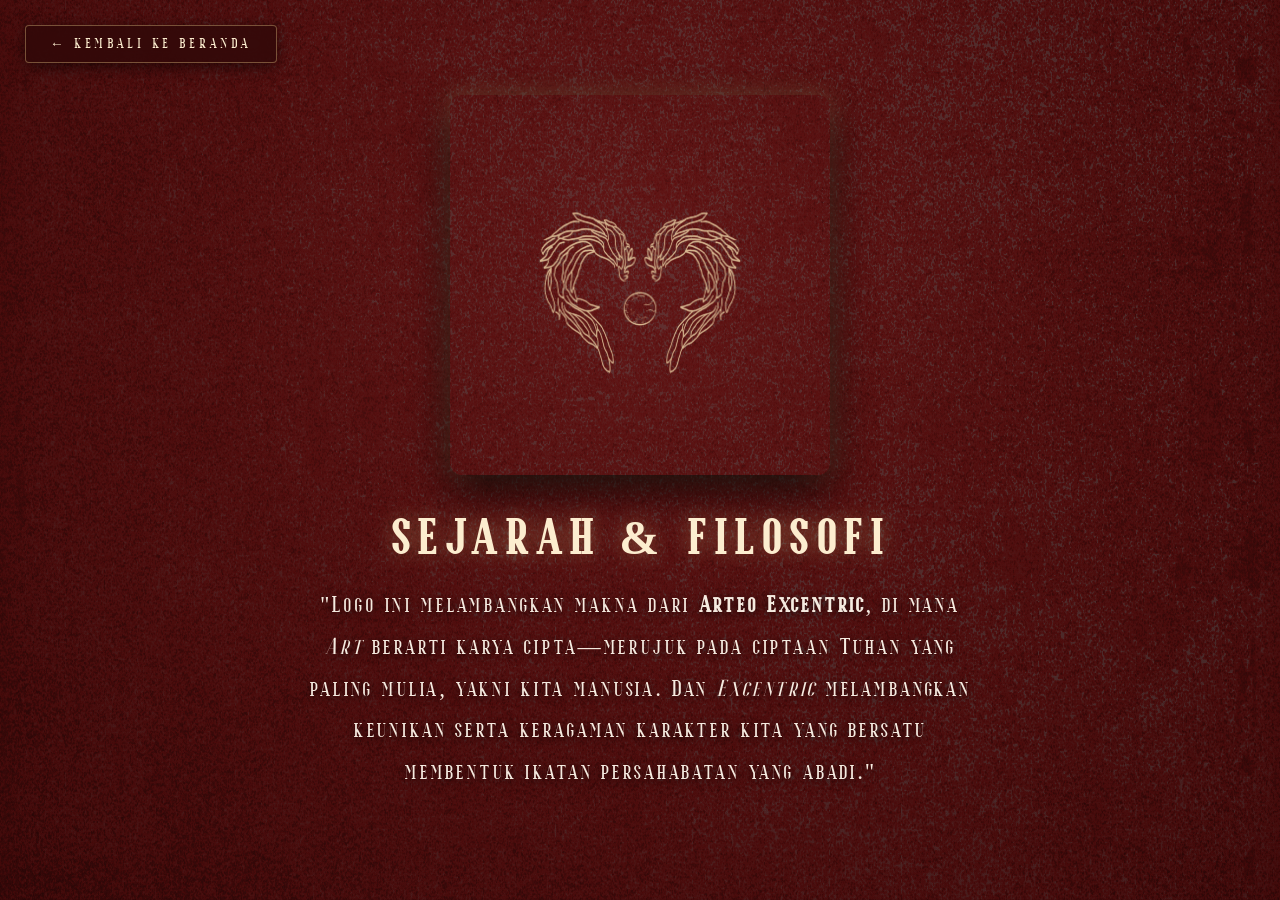
==== commit 704f5888: "fix argal" ====
--- a/kode/logo.html
+++ b/kode/logo.html
@@ -15,9 +15,7 @@
 <body class="site-body">
 
   <div class="vintage-bg"></div>
-  <div class="vintage-vignette"></div>
   <div class="grain"></div>
-  <canvas id="magic-canvas"></canvas>
 
   <div class="back-nav">
     <a href="../index.html" class="btn-back">← KEMBALI KE BERANDA</a>
--- a/kode/style.css
+++ b/kode/style.css
@@ -1,21 +1,19 @@
 /* ==========================================================================
-   ARTEO EXCENTRIC — LUXURY VINTAGE DARK ACADEMY THEME
+   ARTEO EXCENTRIC — LUXURY VINTAGE THEME (FULL ESPOIR TYPOGRAPHY)
    ========================================================================== */
 
 @font-face {
   font-family: 'Espoir';
-  src: url('Espoir%20Serif.ttf') format('truetype'),
-       url('Espoir Serif.ttf') format('truetype'),
-       url('Espoir_Serif.ttf') format('truetype');
+  src: url('Espoir Serif.ttf') format('truetype'),
+       url('./Espoir Serif.ttf') format('truetype');
   font-weight: normal;
   font-style: normal;
   font-display: swap;
 }
 
 :root {
-  --bg-deep: #110202;
-  --bg-maroon-dark: #1e0505;
-  --bg-maroon-mid: #330808;
+  --bg-maroon-dark: #220404;
+  --bg-maroon-mid: #320707;
   --bg-maroon-rich: #480d0d;
   
   --gold-bright: #fcedcf;
@@ -27,8 +25,8 @@
   --parchment-light: #f5ebe0;
   --cream: #fff9ee;
   
-  --shadow-card: 0 15px 35px rgba(0, 0, 0, 0.8), 0 0 15px rgba(223, 190, 129, 0.15);
-  --shadow-card-hover: 0 22px 50px rgba(0, 0, 0, 0.95), 0 0 30px rgba(223, 190, 129, 0.4);
+  --shadow-card: 0 15px 35px rgba(0, 0, 0, 0.75), 0 0 15px rgba(223, 190, 129, 0.15);
+  --shadow-card-hover: 0 22px 50px rgba(0, 0, 0, 0.9), 0 0 30px rgba(223, 190, 129, 0.4);
 }
 
 /* Base Reset */
@@ -36,26 +34,29 @@
   margin: 0;
   padding: 0;
   box-sizing: border-box;
+  font-family: 'Espoir', serif;
 }
 
 html {
   scroll-behavior: smooth;
-  background-color: var(--bg-deep);
+  background-color: var(--bg-maroon-dark);
   color: var(--parchment-light);
-  font-family: 'Espoir', 'Cinzel', 'Cormorant Garamond', Georgia, serif;
+  font-family: 'Espoir', serif;
 }
 
 body.site-body {
   min-height: 100vh;
   position: relative;
   overflow-x: hidden;
-  background: radial-gradient(circle at 50% 30%, var(--bg-maroon-mid) 0%, var(--bg-maroon-dark) 55%, var(--bg-deep) 100%);
-  display: flex;
-  flex-direction: column;
-  align-items: center;
-}
-
-/* Background Texture Layers */
+  /* Clean rich maroon gradient without dark black vignette edges */
+  background: radial-gradient(circle at 50% 30%, var(--bg-maroon-rich) 0%, var(--bg-maroon-mid) 50%, var(--bg-maroon-dark) 100%);
+  display: flex;
+  flex-direction: column;
+  align-items: center;
+  font-family: 'Espoir', serif;
+}
+
+/* Background Texture Layer */
 .vintage-bg {
   position: fixed;
   inset: 0;
@@ -69,32 +70,156 @@
   z-index: 1;
 }
 
-.vintage-vignette {
-  position: fixed;
-  inset: 0;
-  background: radial-gradient(ellipse at center, transparent 30%, rgba(10, 2, 2, 0.65) 75%, rgba(5, 1, 1, 0.98) 100%);
-  pointer-events: none;
-  z-index: 2;
-}
-
 .grain {
   position: fixed;
   inset: 0;
   pointer-events: none;
-  z-index: 3;
-  opacity: 0.04;
+  z-index: 2;
+  opacity: 0.03;
   background-image: url("data:image/svg+xml,%3Csvg viewBox='0 0 256 256' xmlns='http://www.w3.org/2000/svg'%3E%3Cfilter id='noise'%3E%3CfeTurbulence type='fractalNoise' baseFrequency='0.85' numOctaves='3' stitchTiles='stitch'/%3E%3C/filter%3E%3Crect width='100%25' height='100%25' filter='url(%23noise)'/%3E%3C/svg%3E");
   background-size: 180px;
 }
 
-/* Magical Particles Canvas */
-#magic-canvas {
+/* ==========================================================================
+   INTRO SCREEN OVERLAY
+   ========================================================================== */
+#intro {
   position: fixed;
   inset: 0;
+  background: radial-gradient(circle at 50% 40%, var(--bg-maroon-rich) 0%, var(--bg-maroon-mid) 60%, var(--bg-maroon-dark) 100%);
+  z-index: 9999;
+  display: flex;
+  flex-direction: column;
+  align-items: center;
+  justify-content: center;
+  gap: 12px;
+  padding: 20px;
+  text-align: center;
+  transition: opacity 0.9s cubic-bezier(0.4, 0, 0.2, 1), visibility 0.9s ease;
+}
+
+#intro::before {
+  content: '';
+  position: absolute;
+  inset: 0;
+  background-image: url('../cover/ornamen.png');
+  background-size: cover;
+  background-position: center;
+  opacity: 0.12;
+  mix-blend-mode: color-dodge;
   pointer-events: none;
-  z-index: 4;
-  width: 100%;
-  height: 100%;
+  z-index: 0;
+}
+
+#intro > * {
+  position: relative;
+  z-index: 1;
+}
+
+.intro-year {
+  font-family: 'Espoir', serif;
+  font-size: clamp(0.75rem, 1.8vw, 0.95rem);
+  color: var(--parchment);
+  letter-spacing: 0.4em;
+  opacity: 0;
+  transform: translateY(-15px);
+  transition: opacity 0.8s ease, transform 0.8s ease;
+  margin-bottom: 4px;
+}
+
+.intro-year.show {
+  opacity: 0.85;
+  transform: translateY(0);
+}
+
+#intro-arteo {
+  font-family: 'Espoir', serif;
+  font-size: clamp(2rem, 5.5vw, 3.8rem);
+  font-weight: normal;
+  color: var(--gold-bright);
+  letter-spacing: 0.25em;
+  opacity: 0;
+  transform: translateY(20px);
+  transition: opacity 0.8s ease, transform 0.8s ease;
+  text-shadow: 0 0 25px rgba(223, 190, 129, 0.45);
+}
+
+#intro-arteo.show {
+  opacity: 1;
+  transform: translateY(0);
+}
+
+#intro-divider {
+  width: 0;
+  height: 1px;
+  background: linear-gradient(90deg, transparent, var(--gold-primary), transparent);
+  transition: width 1.2s cubic-bezier(0.16, 1, 0.3, 1);
+  margin: 6px 0;
+}
+
+#intro-divider.grow {
+  width: clamp(180px, 50vw, 320px);
+}
+
+#intro-excentric {
+  font-family: 'Espoir', serif;
+  font-size: clamp(1.8rem, 5vw, 3.4rem);
+  font-weight: normal;
+  color: var(--gold-primary);
+  letter-spacing: 0.28em;
+  display: flex;
+  gap: 0.06em;
+  text-shadow: 0 0 20px rgba(223, 190, 129, 0.4);
+}
+
+#intro-excentric span {
+  display: inline-block;
+  transition: color 0.15s ease;
+}
+
+.intro-sub {
+  font-family: 'Espoir', serif;
+  font-size: clamp(0.7rem, 1.6vw, 0.92rem);
+  color: var(--parchment-light);
+  letter-spacing: 0.08em;
+  opacity: 0;
+  margin-top: 14px;
+  text-align: center;
+  line-height: 1.8;
+  max-width: 500px;
+  transition: opacity 1.2s ease, transform 1.2s ease;
+  transform: translateY(15px);
+}
+
+.intro-sub.show {
+  opacity: 0.85;
+  transform: translateY(0);
+}
+
+.intro-skip-btn {
+  position: absolute;
+  bottom: 30px;
+  background: rgba(45, 8, 8, 0.6);
+  border: 1px solid rgba(223, 190, 129, 0.35);
+  color: var(--parchment);
+  font-family: 'Espoir', serif;
+  font-size: 0.72rem;
+  letter-spacing: 0.2em;
+  padding: 8px 18px;
+  border-radius: 20px;
+  cursor: pointer;
+  opacity: 0.7;
+  transition: all 0.3s ease;
+  backdrop-filter: blur(4px);
+  z-index: 10;
+}
+
+.intro-skip-btn:hover {
+  opacity: 1;
+  color: var(--gold-bright);
+  border-color: var(--gold-primary);
+  background: rgba(72, 13, 13, 0.85);
+  transform: translateY(-2px);
 }
 
 /* Master Layout Container */
@@ -102,13 +227,22 @@
   position: relative;
   z-index: 10;
   width: 100%;
-  max-width: 606px; /* Exactly matches 606x1024 poster proportions */
+  max-width: 100%;
   margin: 0 auto;
   display: flex;
   flex-direction: column;
   align-items: center;
   padding: 0;
   min-height: 100vh;
+  opacity: 0;
+  transform: scale(0.98);
+  transition: opacity 1.1s cubic-bezier(0.4, 0, 0.2, 1), transform 1.1s cubic-bezier(0.4, 0, 0.2, 1);
+  overflow-x: hidden;
+}
+
+.page-wrapper.visible {
+  opacity: 1;
+  transform: scale(1);
 }
 
 /* ==========================================================================
@@ -116,7 +250,9 @@
    ========================================================================== */
 .section-hero {
   width: 100%;
-  padding-top: clamp(32px, 5vh, 46px);
+  max-width: 900px;
+  margin: 0 auto;
+  padding-top: clamp(35px, 5.5vh, 55px);
   padding-bottom: clamp(10px, 1.8vh, 18px);
   display: flex;
   flex-direction: column;
@@ -139,9 +275,9 @@
 }
 
 .hero-year {
-  font-family: 'Espoir', 'Cinzel', serif;
+  font-family: 'Espoir', serif;
   font-size: clamp(0.95rem, 2.2vw, 1.2rem);
-  font-weight: 500;
+  font-weight: normal;
   color: var(--gold-primary);
   letter-spacing: 0.35em;
   text-transform: uppercase;
@@ -152,30 +288,30 @@
 
 /* Main Title: ARTEO EXCENTRIC */
 .hero-title {
-  font-family: 'Espoir', 'Cinzel', serif;
-  font-size: clamp(2.3rem, 6.4vw, 3.4rem);
-  font-weight: 700;
+  font-family: 'Espoir', serif;
+  font-size: clamp(2.4rem, 6.5vw, 4.2rem);
+  font-weight: normal;
   color: #eed6a8;
   letter-spacing: 0.12em;
   line-height: 1.1;
   text-transform: uppercase;
   text-shadow: 
     0 0 20px rgba(223, 190, 129, 0.35),
-    0 4px 12px rgba(0, 0, 0, 0.9);
+    0 4px 12px rgba(0, 0, 0, 0.85);
   margin: 4px 0 10px 0;
   white-space: nowrap;
 }
 
 /* Subtitle: A MAGICAL PLACE WHERE ALL DIFFERENT KIND OF HUMAN GATHER */
 .hero-subtitle-wrapper {
-  max-width: 540px;
+  max-width: 600px;
   padding: 0 16px;
 }
 
 .hero-subtitle {
-  font-family: 'Espoir', 'Cormorant Garamond', 'Cinzel', serif;
-  font-size: clamp(0.58rem, 1.3vw, 0.72rem);
-  font-weight: 600;
+  font-family: 'Espoir', serif;
+  font-size: clamp(0.6rem, 1.4vw, 0.78rem);
+  font-weight: normal;
   color: var(--parchment);
   letter-spacing: 0.22em;
   text-transform: uppercase;
@@ -194,7 +330,7 @@
   flex-direction: column;
   align-items: center;
   position: relative;
-  margin-top: clamp(20px, 3.5vh, 36px);
+  margin-top: clamp(20px, 3.5vh, 40px);
 }
 
 /* Cards Flex Container */
@@ -202,8 +338,10 @@
   display: flex;
   justify-content: center;
   align-items: center;
-  gap: clamp(20px, 4.5vw, 36px);
-  width: 100%;
+  gap: clamp(20px, 3.5vw, 40px);
+  width: 100%;
+  max-width: 650px;
+  margin: 0 auto;
   z-index: 20;
   position: relative;
   padding: 0 20px;
@@ -211,7 +349,7 @@
 
 /* Card Link & Wrapper */
 .art-card {
-  flex: 0 1 clamp(130px, 38vw, 205px);
+  flex: 0 1 clamp(140px, 22vw, 225px);
   text-decoration: none;
   display: flex;
   flex-direction: column;
@@ -289,97 +427,38 @@
   box-shadow: inset 0 0 15px rgba(223, 190, 129, 0.3);
 }
 
-/* Subtle Label Hint */
-.card-hint {
-  display: none; /* Hide text badge to keep pristine match with reference */
-}
-
 /* ==========================================================================
-   KOMPONEN TAMAN (LANDSCAPE ARTEO GALLERY)
+   KOMPONEN TAMAN (LANDSCAPE ARTEO GALLERY) — FULL WIDTH DESKTOP/LAPTOP
    ========================================================================== */
 .garden-wrapper {
   position: relative;
   width: 100%;
+  width: 100vw;
   z-index: 10;
-  /* Seamlessly aligns the Arteo Gallery cursive logo right beneath the cards */
-  margin-top: -515px;
+  /* Seamlessly pulls the full-width garden up beneath the cards */
+  margin-top: -96vw;
   pointer-events: none;
+  display: flex;
+  justify-content: center;
+  overflow: visible;
 }
 
 .garden-scene {
   position: relative;
-  width: 100%;
+  width: 100vw;
   display: flex;
   justify-content: center;
   align-items: flex-end;
 }
 
 .garden-graphic {
-  width: 100%;
+  width: 100vw;
+  min-width: 1100px;
+  max-width: none;
   height: auto;
   display: block;
   object-fit: contain;
-  filter: drop-shadow(0 15px 30px rgba(0, 0, 0, 0.85));
-}
-
-/* Glow behind "Arteo Gallery" Neon Text */
-.gallery-glow-pulse {
-  position: absolute;
-  top: 44%;
-  left: 32%;
-  width: 40%;
-  height: 25%;
-  background: radial-gradient(ellipse at center, rgba(240, 200, 140, 0.28) 0%, rgba(223, 190, 129, 0.1) 45%, transparent 75%);
-  border-radius: 50%;
-  filter: blur(12px);
-  pointer-events: none;
-  animation: galleryGlow 4s ease-in-out infinite alternate;
-  z-index: 1;
-}
-
-@keyframes galleryGlow {
-  0% {
-    opacity: 0.55;
-    transform: scale(0.95);
-  }
-  100% {
-    opacity: 0.95;
-    transform: scale(1.08);
-  }
-}
-
-/* Floating Firefly Lights on Garden */
-.firefly {
-  position: absolute;
-  width: 4px;
-  height: 4px;
-  border-radius: 50%;
-  background: #fff5cc;
-  box-shadow: 0 0 10px #ffea9f, 0 0 20px #ffd700;
-  pointer-events: none;
-  animation: fireflyFloat 6s ease-in-out infinite;
-}
-
-.ff-1 { top: 40%; left: 48%; animation-duration: 5.2s; animation-delay: 0.2s; }
-.ff-2 { top: 52%; left: 55%; animation-duration: 6.8s; animation-delay: 1.5s; }
-.ff-3 { top: 38%; left: 52%; animation-duration: 4.5s; animation-delay: 0.8s; }
-.ff-4 { top: 65%; left: 42%; animation-duration: 7.2s; animation-delay: 2.1s; }
-.ff-5 { top: 46%; left: 25%; animation-duration: 5.8s; animation-delay: 3s; }
-.ff-6 { top: 58%; left: 72%; animation-duration: 6.2s; animation-delay: 1.1s; }
-
-@keyframes fireflyFloat {
-  0% {
-    transform: translate(0, 0) scale(0.8);
-    opacity: 0.3;
-  }
-  50% {
-    transform: translate(8px, -14px) scale(1.3);
-    opacity: 1;
-  }
-  100% {
-    transform: translate(-6px, -24px) scale(0.6);
-    opacity: 0.2;
-  }
+  filter: drop-shadow(0 15px 35px rgba(0, 0, 0, 0.75));
 }
 
 /* ==========================================================================
@@ -410,7 +489,7 @@
 }
 
 .member-title {
-  font-family: 'Espoir', 'Cinzel', serif;
+  font-family: 'Espoir', serif;
   font-size: clamp(2rem, 5vw, 3rem);
   text-align: center;
   color: var(--gold-bright);
@@ -471,7 +550,7 @@
 
 /* Back Navigation Button */
 .btn-back {
-  font-family: 'Espoir', 'Cinzel', serif;
+  font-family: 'Espoir', serif;
   font-size: 0.85rem;
   letter-spacing: 0.25em;
   color: var(--gold-bright);
@@ -479,7 +558,7 @@
   border: 1px solid rgba(223, 190, 129, 0.4);
   padding: 10px 24px;
   border-radius: 4px;
-  background: rgba(30, 5, 5, 0.6);
+  background: rgba(45, 8, 8, 0.7);
   backdrop-filter: blur(8px);
   display: inline-block;
   transition: all 0.3s ease;
@@ -487,7 +566,7 @@
 }
 
 .btn-back:hover {
-  background: rgba(72, 13, 13, 0.8);
+  background: rgba(72, 13, 13, 0.9);
   border-color: var(--gold-bright);
   color: #ffffff;
   transform: translateY(-2px);
@@ -502,16 +581,6 @@
 }
 
 /* Logo Page Style */
-.logo-page-wrapper {
-  display: flex;
-  flex-direction: column;
-  align-items: center;
-  justify-content: center;
-  min-height: 90vh;
-  text-align: center;
-  padding: 2rem;
-}
-
 .logo-image {
   max-width: 380px;
   width: 100%;
@@ -526,7 +595,7 @@
 }
 
 .logo-caption {
-  font-family: 'Espoir', 'Cormorant Garamond', serif;
+  font-family: 'Espoir', serif;
   font-size: clamp(1.1rem, 2.5vw, 1.45rem);
   color: var(--parchment-light);
   letter-spacing: 0.08em;
@@ -541,21 +610,29 @@
    RESPONSIVE BREAKPOINTS
    ========================================================================== */
 
-/* Mobile Phones (under 480px) */
-@media screen and (max-width: 480px) {
+/* Mobile Phones (under 768px) */
+@media screen and (max-width: 768px) {
   .hero-title {
     white-space: normal;
   }
   
   .cards-container {
-    gap: 12px;
-    margin-bottom: -35px;
+    gap: 16px;
+    padding: 0 15px;
   }
   
   .art-card {
     flex: 0 1 45%;
   }
 
+  .garden-wrapper {
+    margin-top: -85vw;
+  }
+
+  .garden-graphic {
+    min-width: 100%;
+  }
+
   .card-wrapper {
     grid-template-columns: repeat(2, 1fr);
     gap: 12px;
@@ -566,19 +643,12 @@
   }
 }
 
-/* Large Screens */
-@media screen and (min-width: 1200px) {
-  .page-wrapper {
-    max-width: 720px;
-  }
-}
-
 /* Custom Scrollbar */
 ::-webkit-scrollbar {
   width: 6px;
 }
 ::-webkit-scrollbar-track {
-  background: var(--bg-deep);
+  background: var(--bg-maroon-dark);
 }
 ::-webkit-scrollbar-thumb {
   background: var(--bg-maroon-rich);
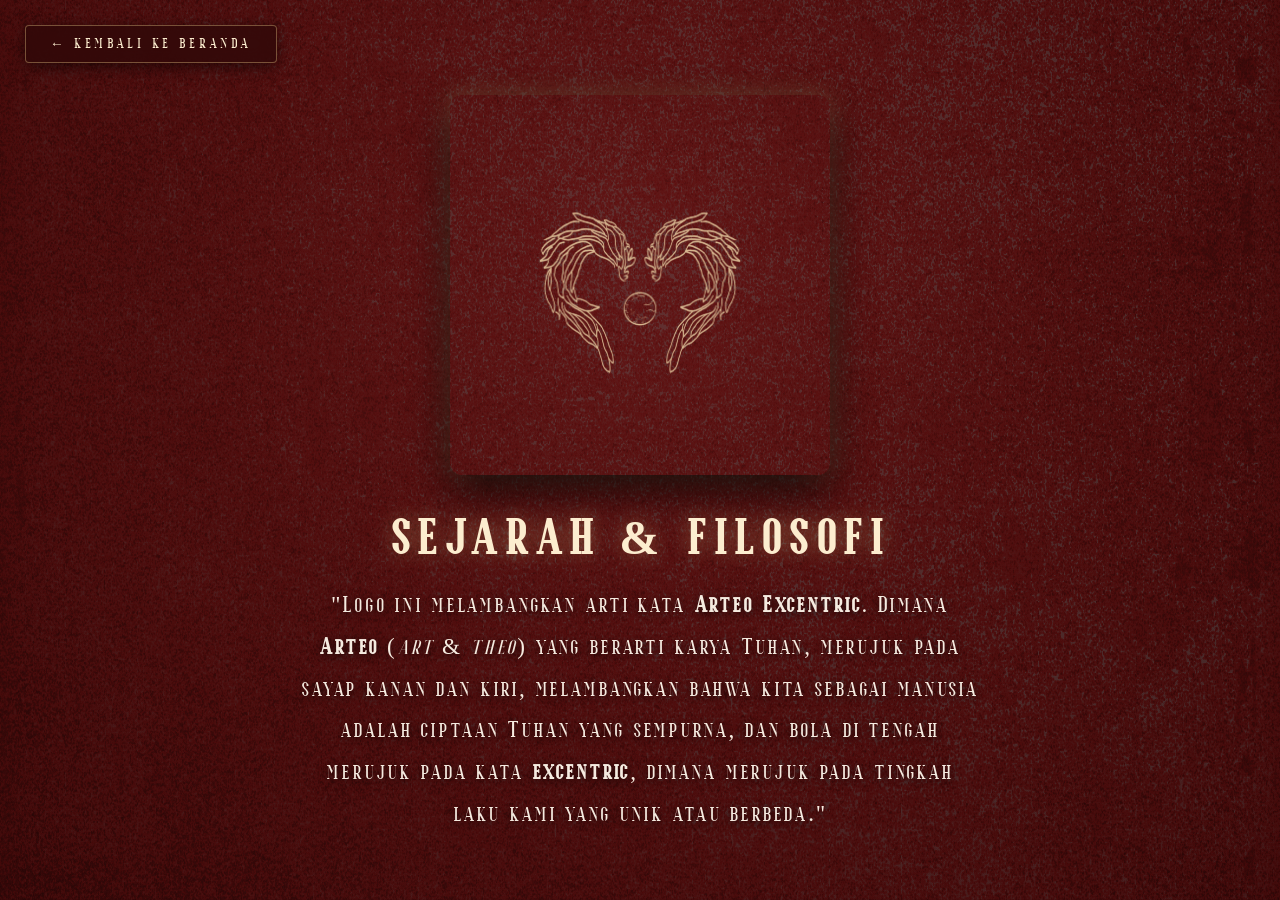
==== commit 66d87b93: "animate" ====
--- a/kode/logo.html
+++ b/kode/logo.html
@@ -29,7 +29,7 @@
     <h1 class="member-title" style="margin-bottom: 1.2rem;">SEJARAH & FILOSOFI</h1>
 
     <p class="logo-caption">
-      "Logo ini melambangkan makna dari <strong>Arteo Excentric</strong>, di mana <em>Art</em> berarti karya cipta—merujuk pada ciptaan Tuhan yang paling mulia, yakni kita manusia. Dan <em>Excentric</em> melambangkan keunikan serta keragaman karakter kita yang bersatu membentuk ikatan persahabatan yang abadi."
+      "Logo ini melambangkan arti kata <strong>Arteo Excentric</strong>. Dimana <strong>Arteo</strong> (<em>art</em> &amp; <em>theo</em>) yang berarti karya Tuhan, merujuk pada sayap kanan dan kiri, melambangkan bahwa kita sebagai manusia adalah ciptaan Tuhan yang sempurna, dan bola di tengah merujuk pada kata <strong>excentric</strong>, dimana merujuk pada tingkah laku kami yang unik atau berbeda."
     </p>
   </main>
 
--- a/kode/style.css
+++ b/kode/style.css
@@ -428,15 +428,163 @@
 }
 
 /* ==========================================================================
+   CARD ANIMATIONS (SWIPE LEFT & BURN / LOGO ZOOM)
+   ========================================================================== */
+
+/* 1. Structure Card Swipe Left on Click */
+.card-swipe-left {
+  animation: swipeLeft 0.8s cubic-bezier(0.64, 0, 0.78, 0) forwards !important;
+  pointer-events: none !important;
+  z-index: 1000 !important;
+}
+
+@keyframes swipeLeft {
+  0% {
+    transform: perspective(1000px) rotateX(0deg) rotateY(0deg) scale(1) translateX(0);
+    opacity: 1;
+  }
+  100% {
+    transform: perspective(1000px) rotateX(0deg) rotateY(0deg) scale(0.9) translateX(-150vw);
+    opacity: 0;
+  }
+}
+
+/* 2. History Card Fire Burn Effect on Hover */
+.burn-card .card-frame {
+  position: relative;
+  background: #140202;
+  overflow: hidden;
+}
+
+.history-front {
+  position: relative;
+  z-index: 3;
+  transition: opacity 0.8s ease 0.15s, filter 0.8s ease;
+  width: 100%;
+  height: 100%;
+  object-fit: cover;
+  display: block;
+}
+
+.burn-card:hover .history-front {
+  opacity: 0;
+  filter: sepia(1) hue-rotate(-50deg) saturate(8) brightness(1.25) contrast(1.6);
+}
+
+.burn-fire {
+  position: absolute;
+  bottom: -100%;
+  left: 0;
+  width: 100%;
+  height: 200%;
+  background: radial-gradient(circle at 50% 80%, rgba(255, 75, 0, 0.9) 0%, rgba(255, 20, 0, 0.5) 45%, transparent 75%);
+  z-index: 4;
+  opacity: 0;
+  transition: bottom 0.8s ease, opacity 0.5s ease;
+  pointer-events: none;
+}
+
+.burn-card:hover .burn-fire {
+  bottom: 0;
+  opacity: 1;
+  animation: fireFlicker 0.12s infinite alternate;
+}
+
+@keyframes fireFlicker {
+  0% { transform: translateY(0) scale(1); filter: brightness(1); }
+  100% { transform: translateY(-6px) scale(1.05); filter: brightness(1.35); }
+}
+
+.burn-hidden {
+  position: absolute;
+  inset: 0;
+  z-index: 2;
+  display: flex;
+  flex-direction: column;
+  align-items: center;
+  justify-content: center;
+  opacity: 0;
+  transform: scale(0.75);
+  transition: opacity 0.8s ease 0.35s, transform 0.8s cubic-bezier(0.16, 1, 0.3, 1) 0.35s;
+  padding: 12px 10px;
+  text-align: center;
+  background: radial-gradient(circle at center, #2e0808 0%, #150202 100%);
+  pointer-events: none;
+}
+
+.burn-card:hover .burn-hidden {
+  opacity: 1;
+  transform: scale(1);
+}
+
+.burn-hidden img {
+  width: 72%;
+  height: auto;
+  border-radius: 6px;
+  margin-bottom: 8px;
+  filter: drop-shadow(0 0 15px rgba(223, 190, 129, 0.45));
+  pointer-events: none;
+}
+
+.burn-hidden span {
+  font-family: 'Espoir', serif;
+  color: var(--gold-bright);
+  font-size: clamp(0.55rem, 0.95vw, 0.68rem);
+  line-height: 1.35;
+  letter-spacing: 0.03em;
+  padding: 0 4px;
+  text-align: center;
+  text-shadow: 0 0 10px rgba(232, 213, 168, 0.5);
+}
+
+/* 3. History Card Click: Zoom into Logo Center */
+.card-zoom-logo {
+  animation: zoomToLogo 0.95s cubic-bezier(0.7, 0, 0.2, 1) forwards !important;
+  pointer-events: none !important;
+  z-index: 9999 !important;
+}
+
+@keyframes zoomToLogo {
+  0% {
+    transform: scale(1);
+    opacity: 1;
+  }
+  35% {
+    filter: brightness(1.3);
+  }
+  100% {
+    transform: scale(12);
+    opacity: 0;
+  }
+}
+
+.card-zoom-logo .history-front,
+.card-zoom-logo .burn-fire {
+  opacity: 0 !important;
+  transition: opacity 0.25s ease !important;
+}
+
+.card-zoom-logo .burn-hidden {
+  opacity: 1 !important;
+  transform: scale(1.4) !important;
+  transition: all 0.4s ease !important;
+}
+
+.card-zoom-logo .burn-hidden span {
+  opacity: 0 !important;
+  transition: opacity 0.2s ease !important;
+}
+
+/* ==========================================================================
    KOMPONEN TAMAN (LANDSCAPE ARTEO GALLERY) — FULL WIDTH DESKTOP/LAPTOP
    ========================================================================== */
 .garden-wrapper {
   position: relative;
-  width: 100%;
   width: 100vw;
+  max-width: 100vw;
   z-index: 10;
   /* Seamlessly pulls the full-width garden up beneath the cards */
-  margin-top: -96vw;
+  margin-top: -95vw;
   pointer-events: none;
   display: flex;
   justify-content: center;
@@ -446,18 +594,19 @@
 .garden-scene {
   position: relative;
   width: 100vw;
+  max-width: 100vw;
   display: flex;
   justify-content: center;
   align-items: flex-end;
 }
 
 .garden-graphic {
-  width: 100vw;
-  min-width: 1100px;
-  max-width: none;
-  height: auto;
-  display: block;
-  object-fit: contain;
+  width: 100vw !important;
+  min-width: 100vw !important;
+  max-width: 100vw !important;
+  height: auto !important;
+  display: block !important;
+  object-fit: fill;
   filter: drop-shadow(0 15px 35px rgba(0, 0, 0, 0.75));
 }
 
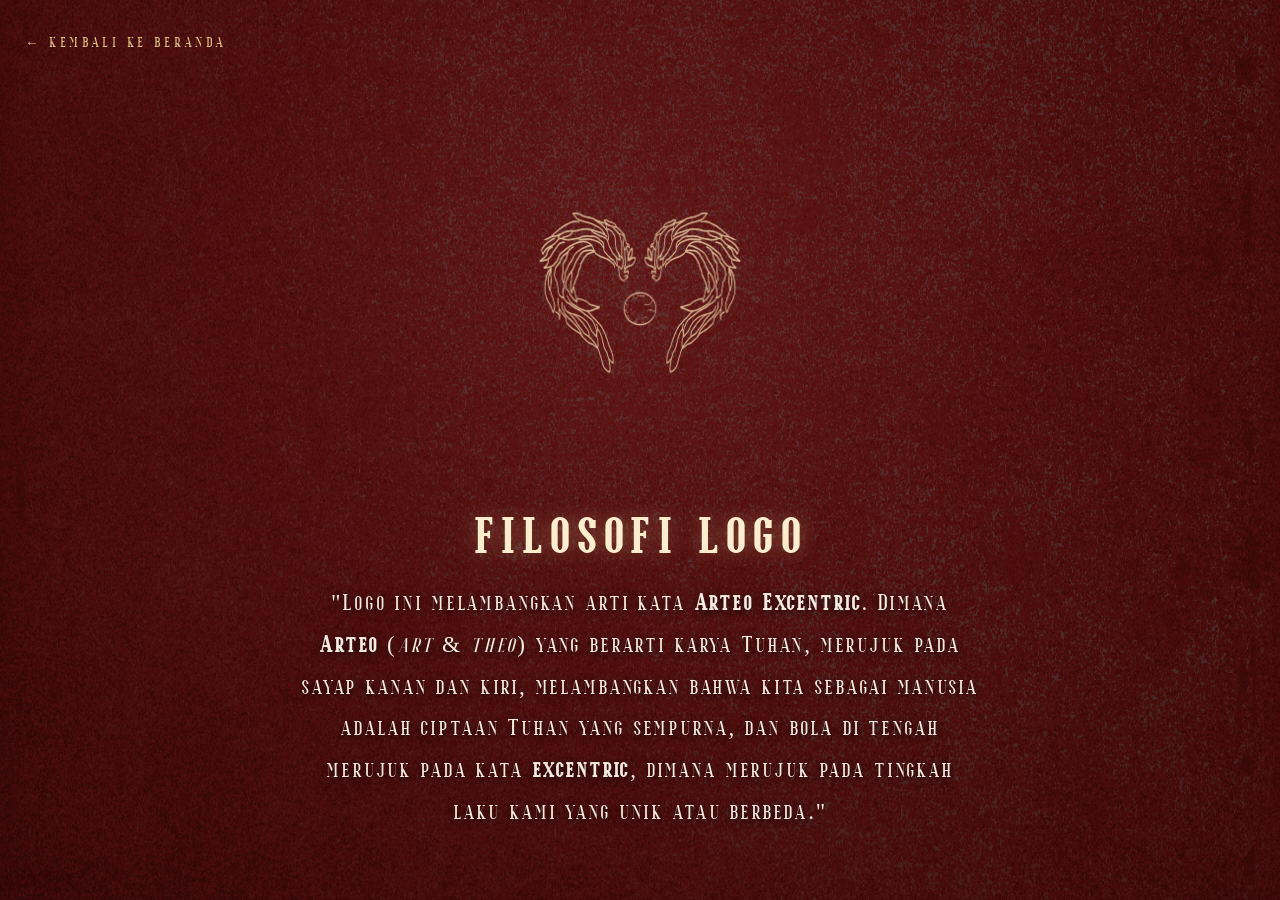
==== commit c2df22f0: "border del" ====
--- a/kode/logo.html
+++ b/kode/logo.html
@@ -26,7 +26,7 @@
       <img src="../logo/arteo-beige.png" alt="Logo Arteo Excentric">
     </div>
     
-    <h1 class="member-title" style="margin-bottom: 1.2rem;">SEJARAH & FILOSOFI</h1>
+    <h1 class="member-title" style="margin-bottom: 1.2rem;">FILOSOFI LOGO</h1>
 
     <p class="logo-caption">
       "Logo ini melambangkan arti kata <strong>Arteo Excentric</strong>. Dimana <strong>Arteo</strong> (<em>art</em> &amp; <em>theo</em>) yang berarti karya Tuhan, merujuk pada sayap kanan dan kiri, melambangkan bahwa kita sebagai manusia adalah ciptaan Tuhan yang sempurna, dan bola di tengah merujuk pada kata <strong>excentric</strong>, dimana merujuk pada tingkah laku kami yang unik atau berbeda."
--- a/kode/style.css
+++ b/kode/style.css
@@ -25,8 +25,8 @@
   --parchment-light: #f5ebe0;
   --cream: #fff9ee;
   
-  --shadow-card: 0 15px 35px rgba(0, 0, 0, 0.75), 0 0 15px rgba(223, 190, 129, 0.15);
-  --shadow-card-hover: 0 22px 50px rgba(0, 0, 0, 0.9), 0 0 30px rgba(223, 190, 129, 0.4);
+  --shadow-card: 0 12px 30px rgba(0, 0, 0, 0.7), 0 0 15px rgba(223, 190, 129, 0.15);
+  --shadow-card-hover: 0 18px 45px rgba(0, 0, 0, 0.85), 0 0 25px rgba(223, 190, 129, 0.35);
 }
 
 /* Base Reset */
@@ -48,7 +48,6 @@
   min-height: 100vh;
   position: relative;
   overflow-x: hidden;
-  /* Clean rich maroon gradient without dark black vignette edges */
   background: radial-gradient(circle at 50% 30%, var(--bg-maroon-rich) 0%, var(--bg-maroon-mid) 50%, var(--bg-maroon-dark) 100%);
   display: flex;
   flex-direction: column;
@@ -198,27 +197,26 @@
 
 .intro-skip-btn {
   position: absolute;
-  bottom: 30px;
-  background: rgba(45, 8, 8, 0.6);
-  border: 1px solid rgba(223, 190, 129, 0.35);
+  bottom: 2%;
+  left: 50%;
+  transform: translateX(-50%);
+  background: none;
+  border: none;
   color: var(--parchment);
   font-family: 'Espoir', serif;
   font-size: 0.72rem;
   letter-spacing: 0.2em;
   padding: 8px 18px;
-  border-radius: 20px;
   cursor: pointer;
-  opacity: 0.7;
+  opacity: 0.45;
   transition: all 0.3s ease;
-  backdrop-filter: blur(4px);
   z-index: 10;
+  white-space: nowrap;
 }
 
 .intro-skip-btn:hover {
   opacity: 1;
   color: var(--gold-bright);
-  border-color: var(--gold-primary);
-  background: rgba(72, 13, 13, 0.85);
   transform: translateY(-2px);
 }
 
@@ -247,7 +245,7 @@
 
 /* ==========================================================================
    SECTION 1: HERO / HEADER SECTION (ATAS)
-   ========================================================================== */
+   ========================================================================= */
 .section-hero {
   width: 100%;
   max-width: 900px;
@@ -340,32 +338,24 @@
   align-items: center;
   gap: clamp(20px, 3.5vw, 40px);
   width: 100%;
-  max-width: 650px;
+  max-width: 540px;
   margin: 0 auto;
   z-index: 20;
   position: relative;
-  padding: 0 20px;
-}
-
-/* Card Link & Wrapper */
+  padding: 0 16px;
+}
+
+/* Card Link & Wrapper - Compact Original Sizing */
 .art-card {
-  flex: 0 1 clamp(140px, 22vw, 225px);
+  flex: 1 1 205px;
+  max-width: 205px;
+  min-width: 125px;
   text-decoration: none;
-  display: flex;
-  flex-direction: column;
-  align-items: center;
-  gap: 8px;
+  display: block;
   cursor: pointer;
-  perspective: 1200px;
+  perspective: 1000px;
   -webkit-tap-highlight-color: transparent;
-}
-
-.card-perspective {
-  width: 100%;
-  position: relative;
-  border-radius: 8px;
-  transition: transform 0.15s ease-out;
-  transform-style: preserve-3d;
+  transition: transform 0.1s ease-out, box-shadow 0.1s ease-out;
 }
 
 .card-frame {
@@ -376,7 +366,7 @@
   box-shadow: var(--shadow-card);
   border: 1px solid rgba(223, 190, 129, 0.25);
   background: var(--bg-maroon-dark);
-  transition: box-shadow 0.4s ease, border-color 0.4s ease, transform 0.4s cubic-bezier(0.16, 1, 0.3, 1);
+  transition: box-shadow 0.3s ease, border-color 0.3s ease;
 }
 
 .card-cover-img {
@@ -385,7 +375,6 @@
   display: block;
   object-fit: cover;
   border-radius: 7px;
-  transition: transform 0.5s ease, filter 0.4s ease;
 }
 
 /* Card Sheen & Glow Effects */
@@ -394,7 +383,7 @@
   inset: 0;
   background: linear-gradient(135deg, rgba(255, 255, 255, 0.15) 0%, rgba(223, 190, 129, 0.05) 50%, transparent 100%);
   opacity: 0;
-  transition: opacity 0.4s ease;
+  transition: opacity 0.3s ease;
   pointer-events: none;
 }
 
@@ -404,18 +393,12 @@
   border-radius: 8px;
   border: 1px solid transparent;
   pointer-events: none;
-  transition: border-color 0.4s ease, box-shadow 0.4s ease;
-}
-
-/* Card Hover Interactions */
+  transition: border-color 0.3s ease, box-shadow 0.3s ease;
+}
+
 .art-card:hover .card-frame {
   box-shadow: var(--shadow-card-hover);
   border-color: rgba(223, 190, 129, 0.7);
-  transform: translateY(-6px);
-}
-
-.art-card:hover .card-cover-img {
-  filter: brightness(1.05) contrast(1.03);
 }
 
 .art-card:hover .card-overlay-sheen {
@@ -450,6 +433,10 @@
 }
 
 /* 2. History Card Fire Burn Effect on Hover */
+.burn-card {
+  position: relative;
+}
+
 .burn-card .card-frame {
   position: relative;
   background: #140202;
@@ -459,16 +446,15 @@
 .history-front {
   position: relative;
   z-index: 3;
-  transition: opacity 0.8s ease 0.15s, filter 0.8s ease;
-  width: 100%;
-  height: 100%;
-  object-fit: cover;
+  transition: opacity 0.8s ease 0.2s, filter 0.8s ease;
+  width: 100%;
+  height: auto;
   display: block;
 }
 
 .burn-card:hover .history-front {
   opacity: 0;
-  filter: sepia(1) hue-rotate(-50deg) saturate(8) brightness(1.25) contrast(1.6);
+  filter: sepia(1) hue-rotate(-50deg) saturate(7) brightness(1.2) contrast(1.5);
 }
 
 .burn-fire {
@@ -477,7 +463,7 @@
   left: 0;
   width: 100%;
   height: 200%;
-  background: radial-gradient(circle at 50% 80%, rgba(255, 75, 0, 0.9) 0%, rgba(255, 20, 0, 0.5) 45%, transparent 75%);
+  background: radial-gradient(circle at 50% 80%, rgba(255, 60, 0, 0.85) 0%, rgba(255, 0, 0, 0.4) 40%, transparent 70%);
   z-index: 4;
   opacity: 0;
   transition: bottom 0.8s ease, opacity 0.5s ease;
@@ -487,12 +473,12 @@
 .burn-card:hover .burn-fire {
   bottom: 0;
   opacity: 1;
-  animation: fireFlicker 0.12s infinite alternate;
+  animation: fireFlicker 0.1s infinite alternate;
 }
 
 @keyframes fireFlicker {
   0% { transform: translateY(0) scale(1); filter: brightness(1); }
-  100% { transform: translateY(-6px) scale(1.05); filter: brightness(1.35); }
+  100% { transform: translateY(-5px) scale(1.05); filter: brightness(1.3); }
 }
 
 .burn-hidden {
@@ -504,11 +490,11 @@
   align-items: center;
   justify-content: center;
   opacity: 0;
-  transform: scale(0.75);
-  transition: opacity 0.8s ease 0.35s, transform 0.8s cubic-bezier(0.16, 1, 0.3, 1) 0.35s;
-  padding: 12px 10px;
+  transform: scale(0.7);
+  transition: opacity 0.8s ease 0.4s, transform 0.8s ease 0.4s;
+  padding: 10px 8px;
   text-align: center;
-  background: radial-gradient(circle at center, #2e0808 0%, #150202 100%);
+  background: #140202;
   pointer-events: none;
 }
 
@@ -518,42 +504,42 @@
 }
 
 .burn-hidden img {
-  width: 72%;
+  width: 80%;
   height: auto;
   border-radius: 6px;
   margin-bottom: 8px;
-  filter: drop-shadow(0 0 15px rgba(223, 190, 129, 0.45));
+  box-shadow: 0 5px 20px rgba(0, 0, 0, 0.8);
   pointer-events: none;
 }
 
 .burn-hidden span {
   font-family: 'Espoir', serif;
   color: var(--gold-bright);
-  font-size: clamp(0.55rem, 0.95vw, 0.68rem);
+  font-size: clamp(0.48rem, 0.82vw, 0.6rem);
   line-height: 1.35;
-  letter-spacing: 0.03em;
-  padding: 0 4px;
+  letter-spacing: 0.02em;
+  padding: 0 2px;
   text-align: center;
-  text-shadow: 0 0 10px rgba(232, 213, 168, 0.5);
+  text-shadow: 0 0 10px rgba(232, 213, 168, 0.4);
 }
 
 /* 3. History Card Click: Zoom into Logo Center */
 .card-zoom-logo {
-  animation: zoomToLogo 0.95s cubic-bezier(0.7, 0, 0.2, 1) forwards !important;
+  animation: zoomToLogo 1s cubic-bezier(0.7, 0, 0.2, 1) forwards !important;
   pointer-events: none !important;
   z-index: 9999 !important;
 }
 
 @keyframes zoomToLogo {
   0% {
-    transform: scale(1);
+    transform: perspective(1000px) scale(1);
     opacity: 1;
   }
-  35% {
-    filter: brightness(1.3);
+  40% {
+    filter: brightness(1.2);
   }
   100% {
-    transform: scale(12);
+    transform: perspective(1000px) scale(8);
     opacity: 0;
   }
 }
@@ -561,18 +547,17 @@
 .card-zoom-logo .history-front,
 .card-zoom-logo .burn-fire {
   opacity: 0 !important;
-  transition: opacity 0.25s ease !important;
+  transition: opacity 0.3s ease !important;
 }
 
 .card-zoom-logo .burn-hidden {
   opacity: 1 !important;
-  transform: scale(1.4) !important;
-  transition: all 0.4s ease !important;
+  transform: scale(1.2) !important;
+  transition: all 0.5s ease !important;
 }
 
 .card-zoom-logo .burn-hidden span {
   opacity: 0 !important;
-  transition: opacity 0.2s ease !important;
 }
 
 /* ==========================================================================
@@ -583,7 +568,6 @@
   width: 100vw;
   max-width: 100vw;
   z-index: 10;
-  /* Seamlessly pulls the full-width garden up beneath the cards */
   margin-top: -95vw;
   pointer-events: none;
   display: flex;
@@ -702,24 +686,18 @@
   font-family: 'Espoir', serif;
   font-size: 0.85rem;
   letter-spacing: 0.25em;
+  color: var(--gold-primary);
+  text-decoration: none;
+  background: none;
+  border: none;
+  padding: 10px 0;
+  display: inline-block;
+  transition: color 0.3s ease, transform 0.3s ease;
+}
+
+.btn-back:hover {
   color: var(--gold-bright);
-  text-decoration: none;
-  border: 1px solid rgba(223, 190, 129, 0.4);
-  padding: 10px 24px;
-  border-radius: 4px;
-  background: rgba(45, 8, 8, 0.7);
-  backdrop-filter: blur(8px);
-  display: inline-block;
-  transition: all 0.3s ease;
-  box-shadow: 0 4px 15px rgba(0, 0, 0, 0.5);
-}
-
-.btn-back:hover {
-  background: rgba(72, 13, 13, 0.9);
-  border-color: var(--gold-bright);
-  color: #ffffff;
   transform: translateY(-2px);
-  box-shadow: 0 6px 20px rgba(223, 190, 129, 0.35);
 }
 
 .back-nav {
@@ -739,8 +717,8 @@
 .logo-image img {
   width: 100%;
   height: auto;
-  border-radius: 12px;
-  box-shadow: 0 15px 40px rgba(0, 0, 0, 0.8), 0 0 25px rgba(223, 190, 129, 0.3);
+  border-radius: 0;
+  box-shadow: none;
 }
 
 .logo-caption {
@@ -768,10 +746,12 @@
   .cards-container {
     gap: 16px;
     padding: 0 15px;
+    max-width: 440px;
   }
   
   .art-card {
-    flex: 0 1 45%;
+    flex: 1 1 45%;
+    max-width: 180px;
   }
 
   .garden-wrapper {
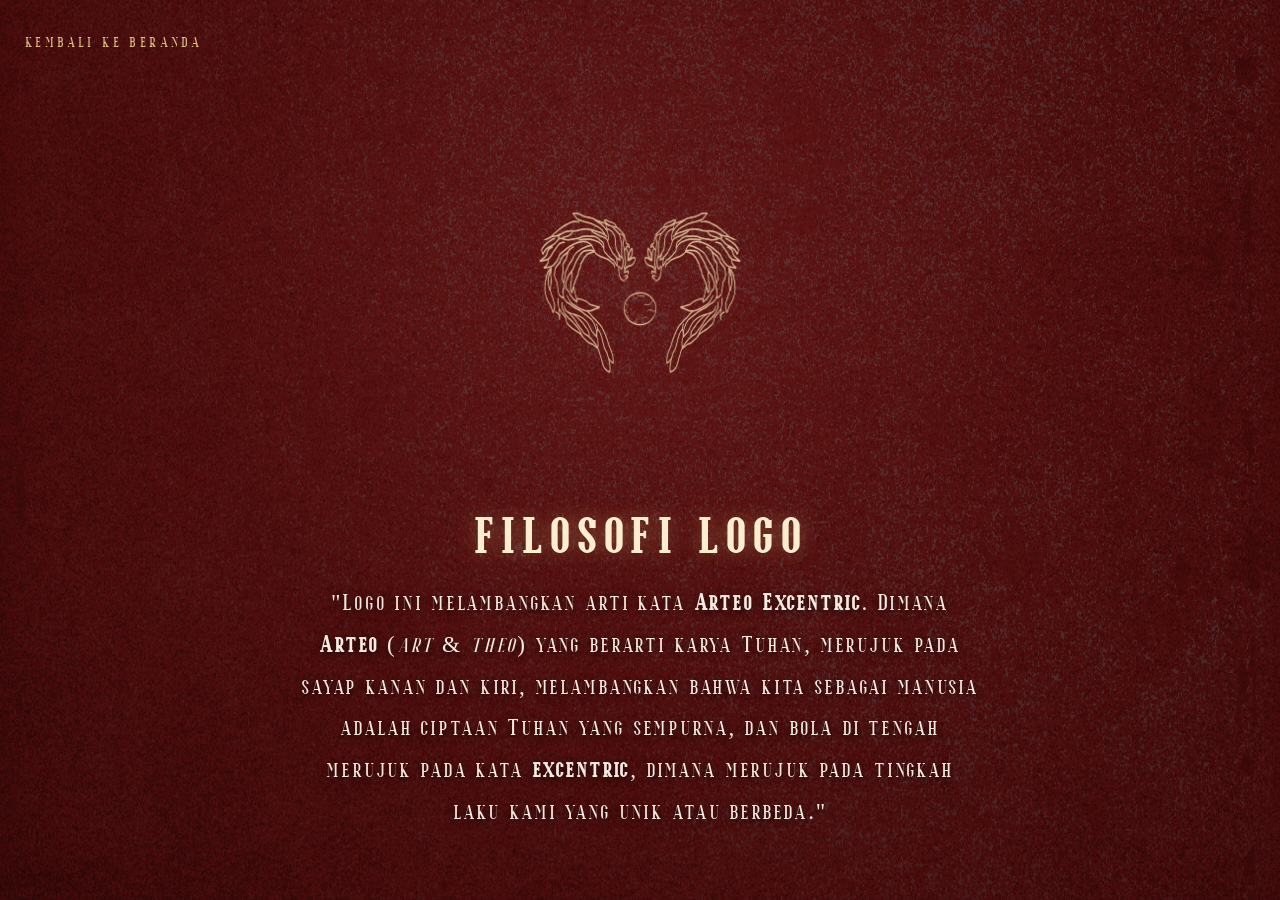
==== commit abe8ebec: "fix" ====
--- a/kode/logo.html
+++ b/kode/logo.html
@@ -18,7 +18,7 @@
   <div class="grain"></div>
 
   <div class="back-nav">
-    <a href="../index.html" class="btn-back">← KEMBALI KE BERANDA</a>
+    <a href="../index.html" class="btn-back"> KEMBALI KE BERANDA</a>
   </div>
 
   <main class="logo-page-wrapper">
--- a/kode/style.css
+++ b/kode/style.css
@@ -45,9 +45,10 @@
 }
 
 body.site-body {
-  min-height: 100vh;
-  position: relative;
-  overflow-x: hidden;
+  height: 100vh;
+  max-height: 100vh;
+  position: relative;
+  overflow: hidden;
   background: radial-gradient(circle at 50% 30%, var(--bg-maroon-rich) 0%, var(--bg-maroon-mid) 50%, var(--bg-maroon-dark) 100%);
   display: flex;
   flex-direction: column;
@@ -197,9 +198,12 @@
 
 .intro-skip-btn {
   position: absolute;
-  bottom: 2%;
-  left: 50%;
-  transform: translateX(-50%);
+  bottom: 18px;
+  left: 0;
+  right: 0;
+  margin: 0 auto;
+  display: block;
+  width: fit-content;
   background: none;
   border: none;
   color: var(--parchment);
@@ -211,7 +215,6 @@
   opacity: 0.45;
   transition: all 0.3s ease;
   z-index: 10;
-  white-space: nowrap;
 }
 
 .intro-skip-btn:hover {
@@ -231,11 +234,11 @@
   flex-direction: column;
   align-items: center;
   padding: 0;
-  min-height: 100vh;
+  height: 100vh;
   opacity: 0;
   transform: scale(0.98);
   transition: opacity 1.1s cubic-bezier(0.4, 0, 0.2, 1), transform 1.1s cubic-bezier(0.4, 0, 0.2, 1);
-  overflow-x: hidden;
+  overflow: hidden;
 }
 
 .page-wrapper.visible {
@@ -594,6 +597,16 @@
   filter: drop-shadow(0 15px 35px rgba(0, 0, 0, 0.75));
 }
 
+/* Subpage body override — allow full scroll on member & logo pages */
+body.site-body:has(#member),
+body.site-body:has(.logo-page-wrapper) {
+  height: auto;
+  max-height: none;
+  min-height: 100vh;
+  overflow-x: hidden;
+  overflow-y: auto;
+}
+
 /* ==========================================================================
    STYLE UNTUK HALAMAN MEMBER & LOGO
    ========================================================================== */
